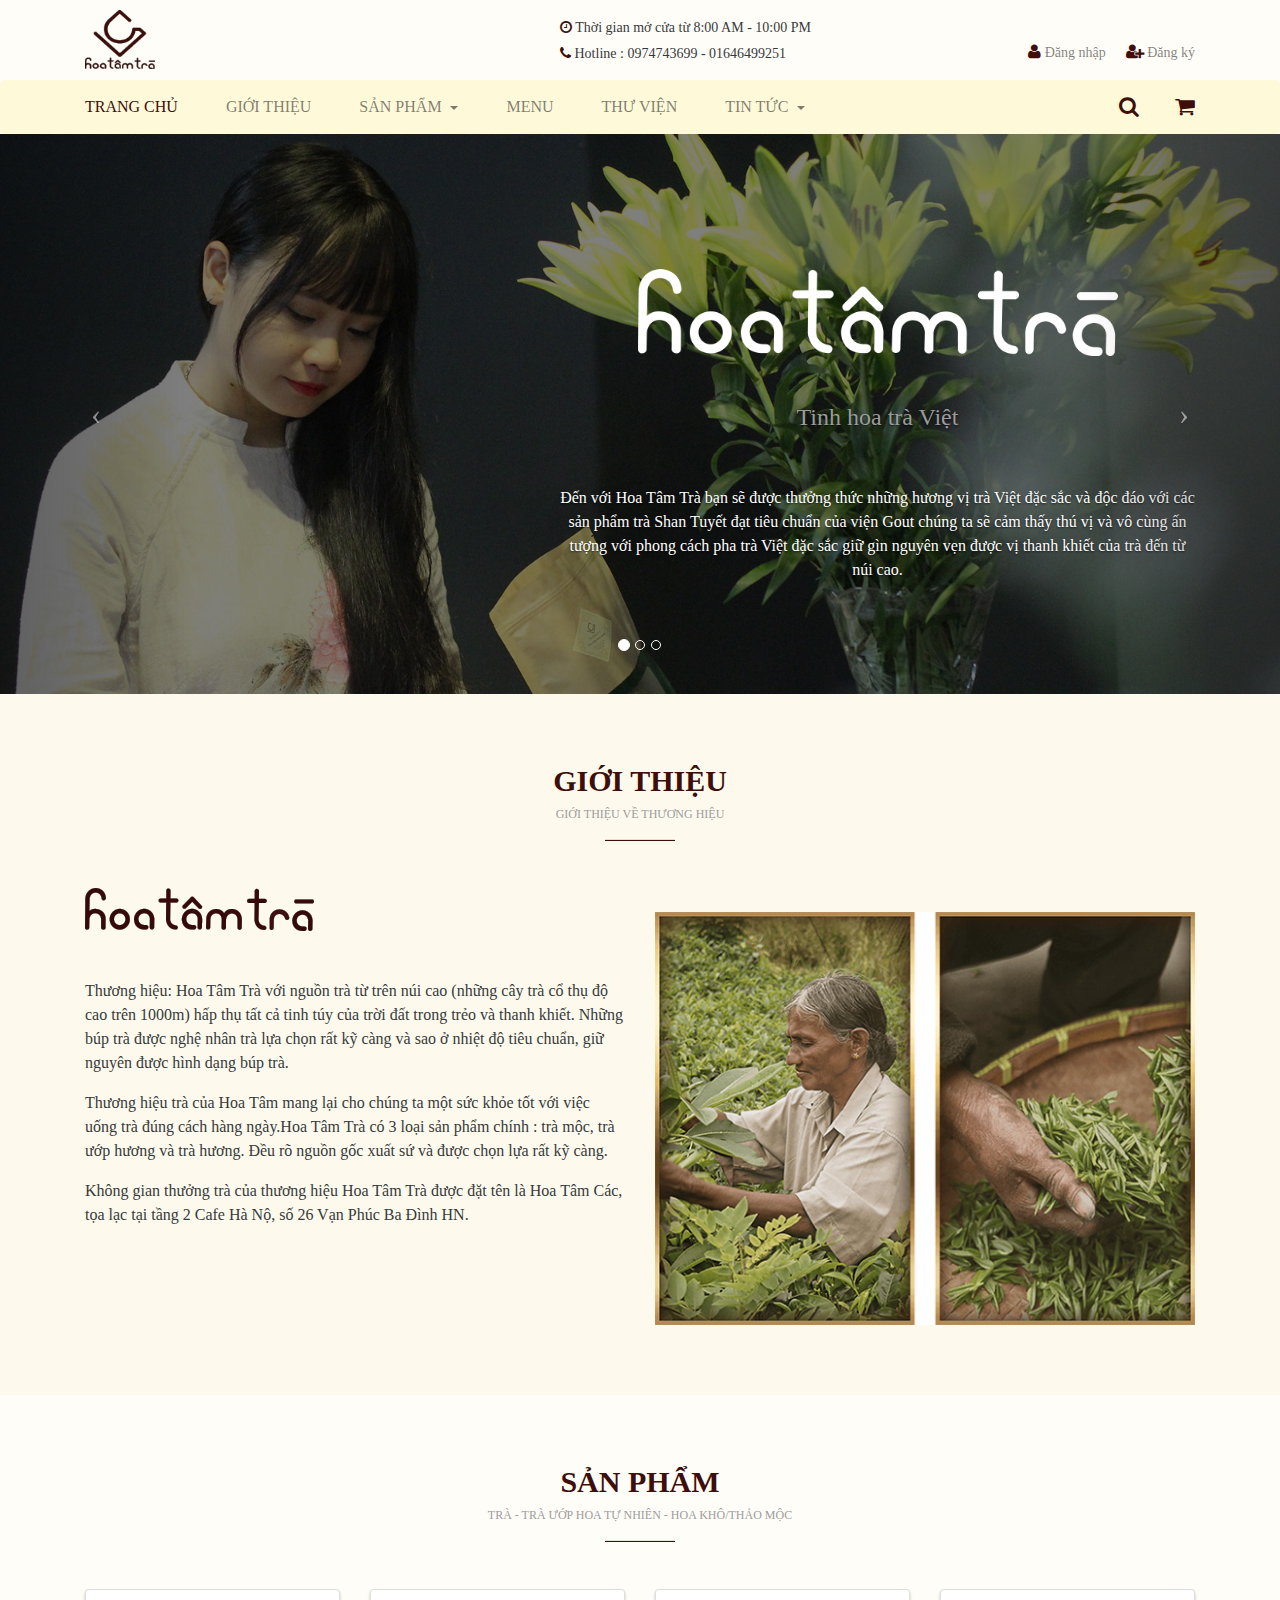
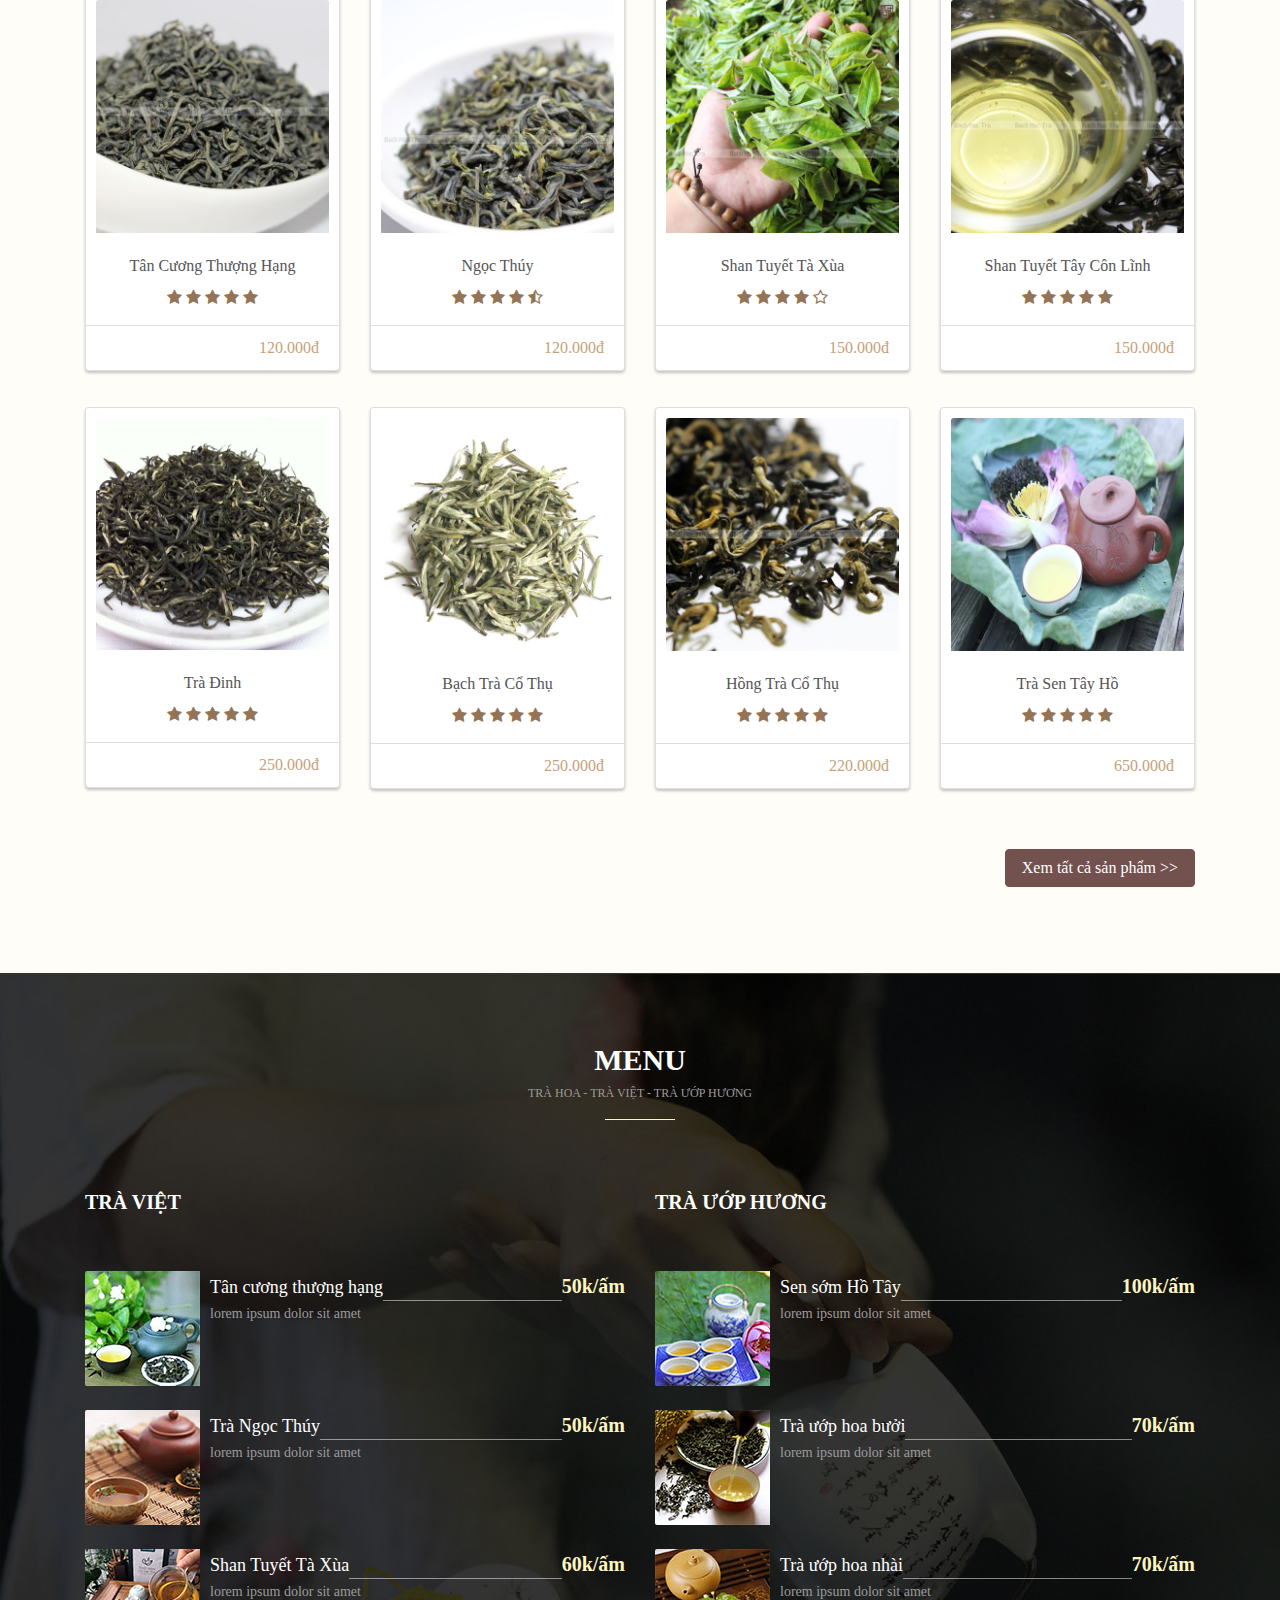
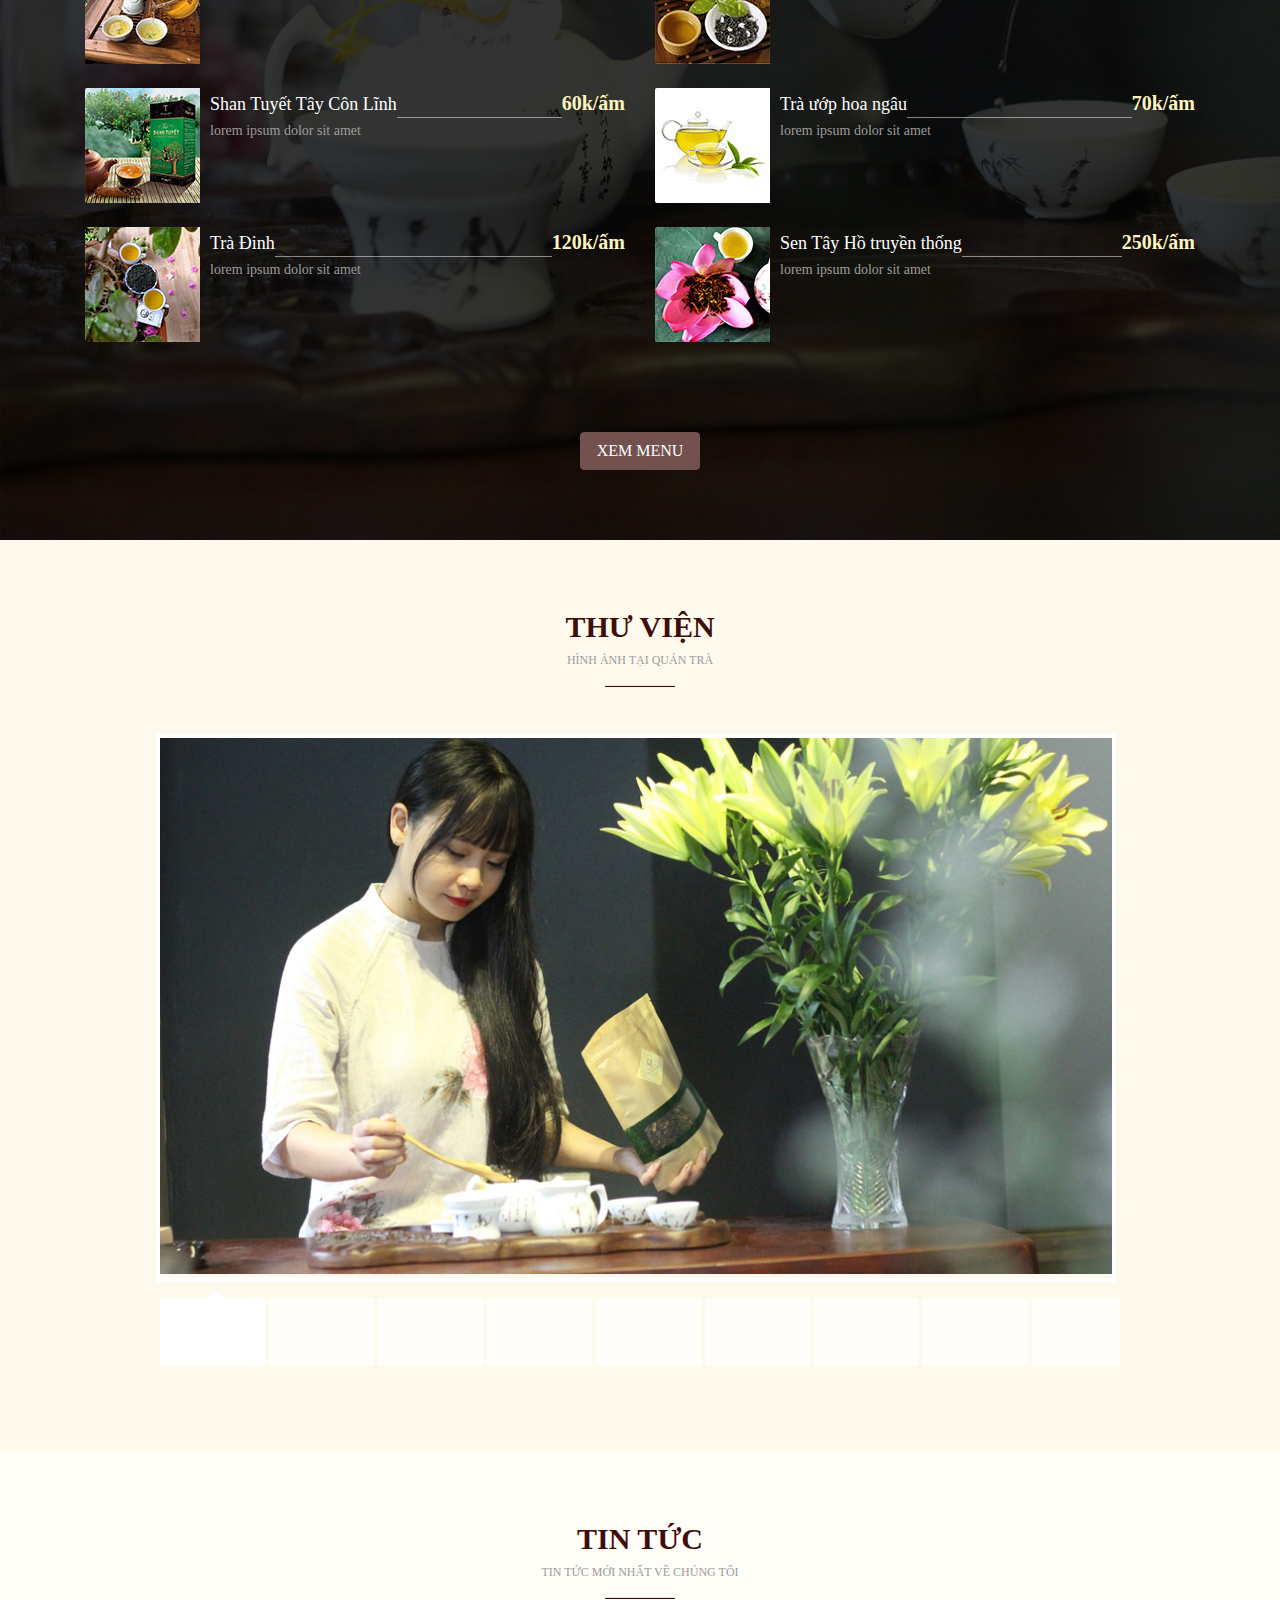
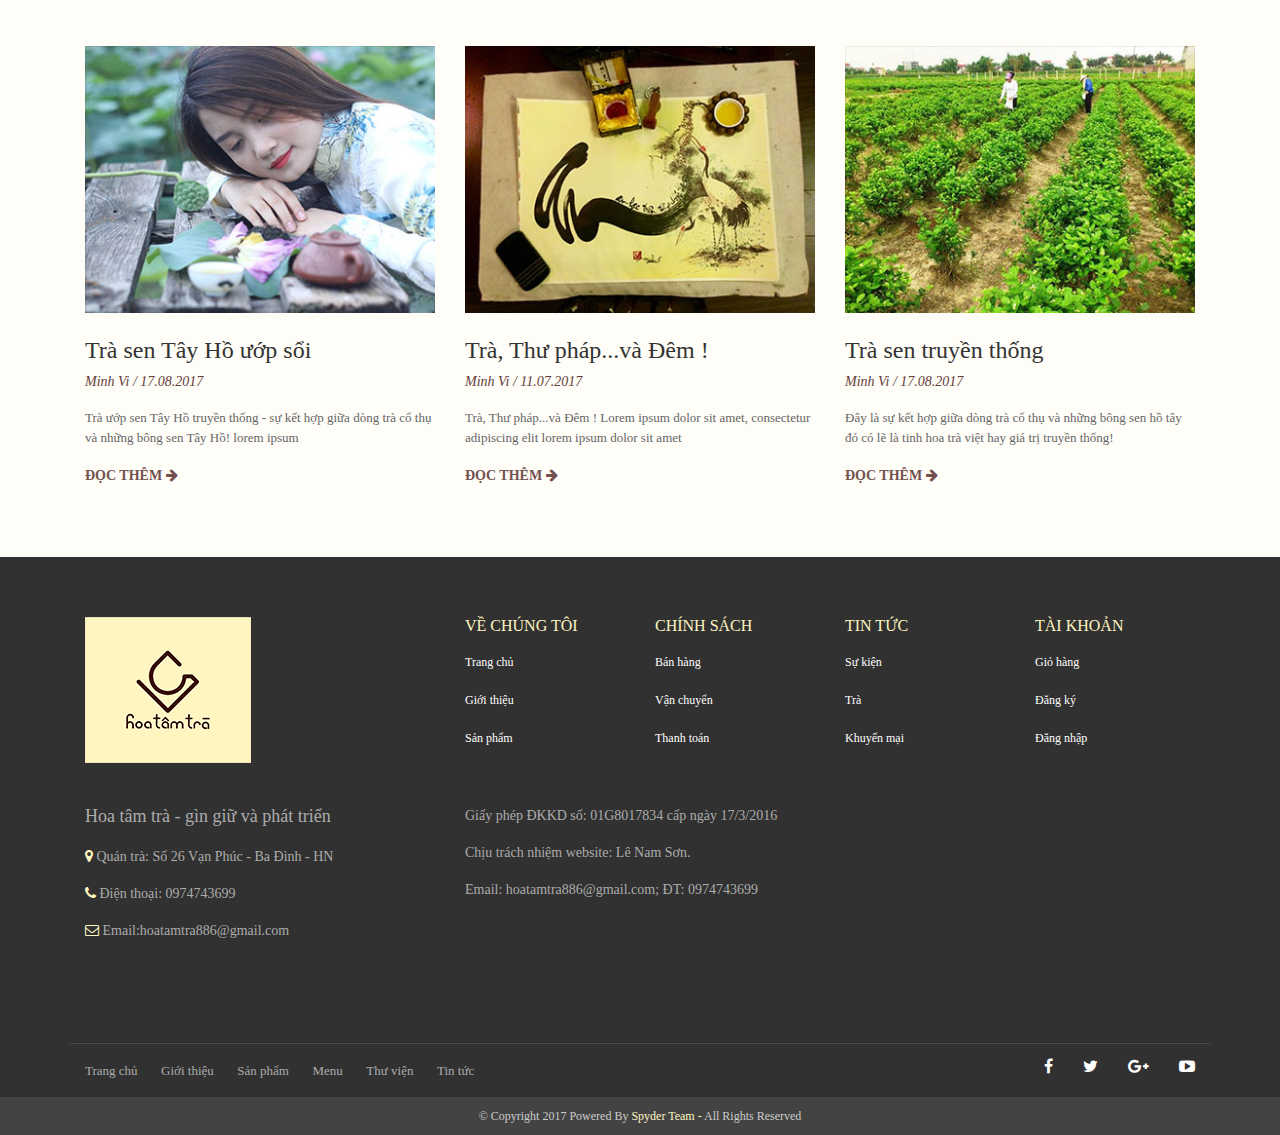
==== index.html @ 13c74caa "new" ====
<!DOCTYPE html>
<html lang="en">

<head>
    <title> Hoa Tâm Trà </title>
    <meta charset="utf-8">
    <meta name="viewport" content="width=device-width, initial-scale=1">
    <script type="text/javascript" src="vendor/bootstrap.js"></script>
    <link rel="stylesheet" href="vendor/bootstrap.css">
    <link rel="stylesheet" href="style.css">
    <link rel="stylesheet" href="vendor/font-awesome.css">
    <link rel="shortcut icon" href="images/logo.png">
    <script src="css-js/index.js"></script>
    <!-- Gallery Homepage -->
    <script src="sliderengine/jquery.js"></script>
    <script src="sliderengine/amazingslider.js"></script>
    <link rel="stylesheet" type="text/css" href="sliderengine/amazingslider-1.css">
    <script src="sliderengine/initslider-1.js"></script>
    <!-- End Gallery Homepage -->
</head>

<body>
    <div class="header">
        <div class="container">
            <div class="row">
                <div class="col-lg-5 col-md-2 col-sm-4 col-xs-12">
                    <img class="logo-header" src="images/logo.png" alt="">
                </div>
                
                <div class="col-lg-4 col-md-6 col-sm-8 hidden-xs-down time-open">
                    <p class="text-icon giampt hidden-md-down1"><i class="fa fa-clock-o nau"> </i> Thời gian mở cửa từ 8:00 AM - 10:00 PM</p>
                    <p class="text-icon hidden-md-down1"><i class="fa fa-phone nau"></i> Hotline : 0974743699 - 01646499251</p>
                </div>
                <div class="col-lg-3 col-md-4 hidden-sm-down hidden-xs-down text-sm-right icon-user ">
                    <i class="fa fa-user nau"></i><span class="textdkdn mr-1"><a href="dangnhap.html"> Đăng nhập</a></span>
                    <i class="fa fa-user-plus nau "></i><span class="textdkdn"><a href="dangky.html"> Đăng ký</a></span>
                </div>
            </div>
        </div>
    </div>
    <!-- end header -->
    
    <div class="khoinavbar">
        <nav class="navbar navbar-light bg-vang">
            <div class="container">
                <div class="row">
                    <div class="col-sm-12">
                    	
                        <button class="navbar-toggler hidden-md-up" type="button" data-toggle="collapse" data-target="#exCollapsingNavbar2">
                        </button>

						<span class="icon-responsive hidden-md-up">
                        <a href="" class="mr-2"><i class="fa fa-search nau"></i></a>
                        <a href="" class="mr-2"><i class="fa fa-shopping-cart nau"></i></a>
                        <a href="dangnhap.html" class="mr-2"><i class="fa fa fa-user nau"></i></a>
                        <a href="dangky.html" class=""><i class="fa fa fa-user-plus nau"></i></a>
                        </span>

                        <div class="collapse navbar-toggleable-sm" id="exCollapsingNavbar2">
                            <ul class="nav navbar-nav">
                                <li class="nav-item active">
                                    <a class="nav-link nau" href="index.html">TRANG CHỦ <span class="sr-only">(current)</span></a>
                                </li>
                                <li class="nav-item ml-3">
                                    <a class="nav-link  " href="gioithieu.html">GIỚI THIỆU</a>
                                </li>

                                <li class="noidunghtt nav-item ml-3 ">
                                    <a class="nav-link dropdown-toggle" data-toggle="dropdown" href="sanpham.html">SẢN PHẨM </a>

                                    <ul class="dropdown-menu hidden-md-up "> <!-- dropdown mobile -->
							          <li><a href="sanpham-tra.html">Trà</a></li>
							          <li><a href="sanpham-quabieu.html">Bộ quà biếu cao cấp</a></li>
							          <li><a href="sanpham-amchen.html">Ấm chén trà</a></li>
							          <li><a href="sanpham-boamchen.html">Bộ ấm chén trà</a></li>
							        </ul>
								

                                    <ul class="dropdown-menu-hoatamtra hidden-sm-down "> <!-- dropdown desktop -->
                                        
                                    <li><a href="sanpham-tra.html">Trà</a></li>
                                    <li><a href="sanpham-quabieu.html">Bộ quà biếu cao cấp</a></li>
                                    <li><a href="sanpham-amchen.html">Ấm chén trà</a></li>
                                    <li><a href="sanpham-boamchen.html">Bộ ấm chén trà</a></li>
                                    
                                </ul>
                                  </li>

                                <li class="nav-item ml-3">
                                    <a class="nav-link" href="menu.html">MENU</a>
                                </li>
                                <li class="nav-item ml-3">
                                    <a class="nav-link" href="thuvien.html">THƯ VIỆN</a>
                                </li>

                                <li class="noidunghtt nav-item ml-3 ">
                                    <a class="nav-link dropdown-toggle" data-toggle="dropdown" href="tintuc.html">TIN TỨC </a>

                                    <ul class="dropdown-menu hidden-md-up "> <!-- dropdown mobile -->
                                      <li><a href="tintuc-tra.html">Trà</a></li>
                                      <li><a href="tintuc-chung.html">Tin tức chung</a></li>
                                      <li><a href="tintuc-km.html">Khuyến mại</a></li>
                                      
                                    </ul>
                                

                                    <ul class="dropdown-menu-hoatamtra hidden-sm-down "> <!-- dropdown desktop -->
                                        
                                    <li><a href="tintuc-tra.html">Trà</a></li>
                                    <li><a href="tintuc-chung.html">Tin tức chung</a></li>
                                    <li><a href="tintuc-km.html">Khuyến mại</a></li>
                                    
                                    
                                </ul>
                                  </li>                               

                                <li class="icon-navbar nav-item float-sm-right hidden-sm-down">
                                    <a class="nav-link nau d-inline-block mr-1" href="#"><i class="fa fa-search fa-lg"></i></a>
                                    <a class="nav-link nau d-inline-block" href="#"><i class="fa fa-shopping-cart fa-lg"></i></a>
                                </li>
                            </ul>
                        </div>
        </nav>
        </div>
        </div>
        </div>
    </div>
    <!-- end khoinavbar -->

    <div class="khoibanner">
        <div id="carousel-example-generic" class="carousel slide" data-ride="carousel">
            <ol class="carousel-indicators">
                <li data-target="#carousel-example-generic" data-slide-to="0" class="active"></li>
                <li data-target="#carousel-example-generic" data-slide-to="1"></li>
                <li data-target="#carousel-example-generic" data-slide-to="2"></li>
            </ol>
            <div class="carousel-inner" role="listbox">
                <div class="carousel-item active">
                    <img class="img-fluid anhbanner" src="images/model-banner1.jpg" alt="First slide">
                    <div class="carousel-caption banner-text">
                        <div class="container">
                            <div class="row">
                                <div class="col-lg-5"></div>
                                <div class="col-lg-7"><img class="htt-text img-fluid" src="images/htt-text.png" alt="">
                                    <h4 class="thtv den9c pt-3 pb-3 ">Tinh hoa trà Việt</h4>
                                    <p class="hidden-xs-down">Đến với Hoa Tâm Trà bạn sẽ được thưởng thức những hương vị trà Việt đặc sắc và độc đáo với các sản phẩm trà Shan Tuyết đạt tiêu chuẩn của viện Gout chúng ta sẽ cảm thấy thú vị và vô cùng ấn tượng với phong cách pha trà Việt đặc sắc giữ gìn nguyên vẹn được vị thanh khiết của trà đến từ núi cao. </p>
                                </div>
                            </div>
                        </div>
                    </div>
                </div>
                <div class="carousel-item">
                    <img class="img-fluid anhbanner" src="images/model-banner2.jpg" alt="Second slide">
                </div>
                <div class="carousel-item">
                    <img class="img-fluid anhbanner" src="images/model-banner3.jpg" alt="Third slide">
                </div>
            </div>
            <a class="left carousel-control" href="#carousel-example-generic" role="button" data-slide="prev">
                    <span class="icon-prev" aria-hidden="true"></span>
                    <span class="sr-only">Previous</span>
                </a>
            <a class="right carousel-control" href="#carousel-example-generic" role="button" data-slide="next">
                    <span class="icon-next" aria-hidden="true"></span>
                    <span class="sr-only">Next</span>
                </a>
        </div>
    </div>
    <!-- end khoibanner -->
    <div class="khoigioithieu ">
        <div class="container">
            <div class="row">
                <div class="col-xs-12 text-xs-center">
                    <div class="textgioithieu">
                        <h3 class="text-intro">GIỚI THIỆU</h3>
                        <p class="text-intro2">GIỚI THIỆU VỀ THƯƠNG HIỆU</p>
                        <hr class="hrnau">
                    </div>
                </div>
                <div class="col-lg-6 pt-2">
                    <img class="img-fluid" src="images/htt-nau.png" alt="">
                    <p class="pt-3">Thương hiệu: Hoa Tâm Trà với nguồn trà từ trên núi cao (những cây trà cổ thụ độ cao trên 1000m) hấp thụ tất cả tinh túy của trời đất trong trẻo và thanh khiết. Những búp trà được nghệ nhân trà lựa chọn rất kỹ càng và sao ở nhiệt độ tiêu chuẩn, giữ nguyên được hình dạng búp trà. </p>
                    <p>Thương hiệu trà của Hoa Tâm mang lại cho chúng ta một sức khỏe tốt với việc uống trà đúng cách hàng ngày.Hoa Tâm Trà có 3 loại sản phẩm chính : trà mộc, trà ướp hương và trà hương. Đều rõ nguồn gốc xuất sứ và được chọn lựa rất kỹ càng.</p>
                    <p> Không gian thưởng trà của thương hiệu Hoa Tâm Trà được đặt tên là Hoa Tâm Các, tọa lạc tại tầng 2 Cafe Hà Nộ, số 26 Vạn Phúc Ba Đình HN.</p>
                </div>
                <div class="col-lg-6 pt-3">
                    <img class="img-fluid" src="images/anhgioithieu.jpg" alt="">
                </div>
            </div>
        </div>
    </div>
    <!-- end khoigioithieu -->
    <div class="khoisanpham ">
        <div class="container">
            <div class="row">
                <div class="col-xs-12 text-xs-center">
                    <h3 class="text-intro">SẢN PHẨM</h3>
                    <p class="text-intro2">TRÀ - TRÀ ƯỚP HOA TỰ NHIÊN - HOA KHÔ/THẢO MỘC</p>
                    <hr class="hrnau">
                </div>
                <div class="col-lg-3 col-sm-6 text-xs-center pt-2">
                    <div class="card">
                        <div class="boanhsp">
                            <img class="card-img-top img-fluid anhsanpham" src="images/sanpham/tra-tan-cuong.jpg" alt="Card image cap">
                            <div class="nenden"></div>
                            <a class="linkicon" href=""><i class="fa fa-search fa-lg iconmua1"></i></a>
                            <a class="linkicon" href=""><i class="fa fa-shopping-cart fa-lg iconmua2"></i></a>
                        </div>
                        <div class="card-block ">
                            <a class="link-card" href=""><h4 class="card-title den555">Tân Cương Thượng Hạng</h4></a>

                            <div class="sao">
                            <i class="fa fa-star"></i>
                            <i class="fa fa-star"></i>
                            <i class="fa fa-star"></i>
                            <i class="fa fa-star"></i>
                            <i class="fa fa-star"></i>
                            </div>
                            
                        </div>
                        <div class="view-price">
                            <p class="card-text vangnau">120.000đ</p>
                        </div>
                    </div>
                </div>
                <div class="col-lg-3 col-sm-6 text-xs-center pt-2">
                    <div class="card">
                        <div class="boanhsp">
                            <img class="card-img-top img-fluid anhsanpham" src="images/sanpham/tra-ngoc-thuy.jpg" alt="Card image cap">
                            <div class="nenden"></div>
                            <a class="linkicon" href=""><i class="fa fa-search fa-lg iconmua1"></i></a>
                            <a class="linkicon" href=""><i class="fa fa-shopping-cart fa-lg iconmua2"></i></a>
                        </div>
                        <div class="card-block">
                            <a href="" class="link-card"><h4 class="card-title den555">Ngọc Thúy</h4></a>
                            <div class="sao">
                            <i class="fa fa-star"></i>
                            <i class="fa fa-star"></i>
                            <i class="fa fa-star"></i>
                            <i class="fa fa-star"></i>
                            <i class="fa fa-star-half-full"></i>
                            </div>
                        </div>
                        <div class="view-price">
                            <p class="card-text vangnau">120.000đ</p>
                        </div>
                    </div>
                </div>
                <div class="col-lg-3 col-sm-6 text-xs-center pt-2">
                    <div class="card">
                        <div class="boanhsp">
                            <img class="card-img-top img-fluid anhsanpham" src="images/sanpham/ta-xua.jpg" alt="Card image cap">
                            <div class="nenden"></div>
                            <a class="linkicon" href=""><i class="fa fa-search fa-lg iconmua1"></i></a>
                            <a class="linkicon" href=""><i class="fa fa-shopping-cart fa-lg iconmua2"></i></a>
                        </div>
                        <div class="card-block">
                            <a href="" class="link-card"><h4 class="card-title den555">Shan Tuyết Tà Xùa</h4></a>
                            <div class="sao">
                            <i class="fa fa-star"></i>
                            <i class="fa fa-star"></i>
                            <i class="fa fa-star"></i>
                            <i class="fa fa-star"></i>
                            <i class="fa fa-star-o"></i>
                            </div>
                        </div>
                        <div class="view-price">
                            <p class="card-text vangnau">150.000đ</p>
                        </div>
                    </div>
                </div>
                <div class="col-lg-3 col-sm-6 text-xs-center pt-2">
                    <div class="card">
                        <div class="boanhsp">
                            <img class="card-img-top img-fluid anhsanpham" src="images/sanpham/tay-con-linh.jpg" alt="Card image cap">
                            <div class="nenden"></div>
                            <a class="linkicon" href=""><i class="fa fa-search fa-lg iconmua1"></i></a>
                            <a class="linkicon" href=""><i class="fa fa-shopping-cart fa-lg iconmua2"></i></a>
                        </div>
                        <div class="card-block">
                            <a href="" class="link-card"><h4 class="card-title den555">Shan Tuyết Tây Côn Lĩnh</h4></a>
                            <div class="sao">
                            <i class="fa fa-star"></i>
                            <i class="fa fa-star"></i>
                            <i class="fa fa-star"></i>
                            <i class="fa fa-star"></i>
                            <i class="fa fa-star"></i>
                            </div>
                        </div>
                        <div class="view-price">
                            <p class="card-text vangnau">150.000đ</p>
                        </div>
                    </div>
                </div>
                <div class="col-lg-3 col-sm-6 text-xs-center pt-2">
                    <div class="card">
                        <div class="boanhsp">
                            <img class="card-img-top img-fluid anhsanpham" src="images/sanpham/tra-dinh.jpg" alt="Card image cap">
                            <div class="nenden"></div>
                            <a class="linkicon" href=""><i class="fa fa-search fa-lg iconmua1"></i></a>
                            <a class="linkicon" href=""><i class="fa fa-shopping-cart fa-lg iconmua2"></i></a>
                        </div>
                        <div class="card-block">
                            <a href="" class="link-card"><h4 class="card-title den555">Trà Đinh</h4></a>
                            <div class="sao">
                            <i class="fa fa-star"></i>
                            <i class="fa fa-star"></i>
                            <i class="fa fa-star"></i>
                            <i class="fa fa-star"></i>
                            <i class="fa fa-star"></i>
                            </div>
                        </div>
                        <div class="view-price">
                            <p class="card-text vangnau">250.000đ</p>
                        </div>
                    </div>
                </div>
                <div class="col-lg-3 col-sm-6 text-xs-center pt-2">
                    <div class="card">
                        <div class="boanhsp">
                            <img class="card-img-top img-fluid anhsanpham" src="images/sanpham/bach-tra.jpg" alt="Card image cap">
                            <div class="nenden"></div>
                            <a class="linkicon" href=""><i class="fa fa-search fa-lg iconmua1"></i></a>
                            <a class="linkicon" href=""><i class="fa fa-shopping-cart fa-lg iconmua2"></i></a>
                        </div>
                        <div class="card-block">
                            <a href="" class="link-card"><h4 class="card-title den555">Bạch Trà Cổ Thụ</h4></a>

                            <div class="sao">
                            <i class="fa fa-star"></i>
                            <i class="fa fa-star"></i>
                            <i class="fa fa-star"></i>
                            <i class="fa fa-star"></i>
                            <i class="fa fa-star"></i>
                            </div>

                        </div>
                        <div class="view-price">
                            <p class="card-text vangnau">250.000đ</p>
                        </div>
                    </div>
                </div>
                <div class="col-lg-3 col-sm-6 text-xs-center pt-2">
                    <div class="card">
                        <div class="boanhsp">
                            <img class="card-img-top img-fluid anhsanpham" src="images/sanpham/hong-tra.jpg" alt="Card image cap">
                            <div class="nenden"></div>
                            <a class="linkicon" href=""><i class="fa fa-search fa-lg iconmua1"></i></a>
                            <a class="linkicon" href=""><i class="fa fa-shopping-cart fa-lg iconmua2"></i></a>
                        </div>
                        <div class="card-block">
                            <a href="" class="link-card"><h4 class="card-title den555">Hồng Trà Cổ Thụ</h4></a>
                            <div class="sao">
                            <i class="fa fa-star"></i>
                            <i class="fa fa-star"></i>
                            <i class="fa fa-star"></i>
                            <i class="fa fa-star"></i>
                            <i class="fa fa-star"></i>
                            </div>
                        </div>
                        <div class="view-price">
                            <p class="card-text vangnau">220.000đ</p>
                        </div>
                    </div>
                </div>
                <div class="col-lg-3 col-sm-6 text-xs-center pt-2">
                    <div class="card">
                        <div class="boanhsp">
                            <img class="card-img-top img-fluid anhsanpham" src="images/sanpham/tra-uop-hoa-sen.jpg" alt="Card image cap">
                            <div class="nenden"></div>
                            <a class="linkicon" href=""><i class="fa fa-search fa-lg iconmua1"></i></a>
                            <a class="linkicon" href=""><i class="fa fa-shopping-cart fa-lg iconmua2"></i></a>
                        </div>
                        <div class="card-block">
                            <a href="" class="link-card"><h4 class="card-title den555">Trà Sen Tây Hồ</h4></a>
                            <div class="sao">
                            <i class="fa fa-star"></i>
                            <i class="fa fa-star"></i>
                            <i class="fa fa-star"></i>
                            <i class="fa fa-star"></i>
                            <i class="fa fa-star"></i>
                            </div>
                        </div>
                        <div class="view-price">
                            <p class="card-text vangnau">650.000đ</p>
                        </div>
                    </div>
                </div>
                <div class="col-xs-12 text-xs-right pt-3 pb-1">
                    <div class="btn btn-primary nutnau">Xem tất cả sản phẩm >></div>
                </div>
            </div>
            <!-- end row -->
        </div>
    </div>
    <!-- end khoisanpham -->
    <div class="khoimenu">
        <div class="container">
            <div class="row">

                <div class="col-xs-12 text-xs-center">
                    <h3 class="text-intro-trang">MENU</h3>
                    <p class="text-intro2">TRÀ HOA - TRÀ VIỆT - TRÀ ƯỚP HƯƠNG</p>
                    <hr class="hrvang">
                </div>

                <div class="col-lg-6 pt-3">
                    <h5 class="pb-50"><b>TRÀ VIỆT</b></h5>
                    <div class="row ">
                        <div class="col-xs-12">
                            <div class="motkhoitraviet">
                                <img class="anhtraviet" src="images/menu/tan-cuong.jpg" alt="">
                                <div class="menutitle">Tân cương thượng hạng</div>
                                <div class="hrxam hidden-sm-down"></div>
                                <div class="menuprice ">50k/ấm</div>
                                <p class="menusub ">lorem ipsum dolor sit amet</p>
                            </div>
                        </div>
                    </div>
                    <div class="row pt-2">
                        <div class="col-xs-12">
                            <div class="motkhoitraviet">
                                <img class="anhtraviet" src="images/menu/ngoc-thuy.jpg" alt="">
                                <div class="menutitle">Trà Ngọc Thúy</div>
                                <div class="hrxam hidden-sm-down"></div>
                                <div class="menuprice">50k/ấm</div>
                                <p class="menusub ">lorem ipsum dolor sit amet</p>
                            </div>
                        </div>
                    </div>
                    <div class="row pt-2">
                        <div class="col-xs-12">
                            <div class="motkhoitraviet">
                                <img class="anhtraviet" src="images/menu/ta-xua.jpg" alt="">
                                <div class="menutitle">Shan Tuyết Tà Xùa </div>
                                <div class="hrxam hidden-sm-down"></div>
                                <div class="menuprice">60k/ấm</div>
                                <p class="menusub ">lorem ipsum dolor sit amet</p>
                            </div>
                        </div>
                    </div>
                    <div class="row pt-2">
                        <div class="col-xs-12">
                            <div class="motkhoitraviet">
                                <img class="anhtraviet" src="images/menu/tay-con-linh.jpg" alt="">
                                <div class="menutitle">Shan Tuyết Tây Côn Lĩnh</div>
                                <div class="hrxam hidden-sm-down"></div>
                                <div class="menuprice">60k/ấm</div>
                                <p class="menusub ">lorem ipsum dolor sit amet</p>
                            </div>
                        </div>
                    </div>
                    <div class="row pt-2">
                        <div class="col-xs-12">
                            <div class="motkhoitraviet">
                                <img class="anhtraviet" src="images/menu/tra-dinh.jpg" alt="">
                                <div class="menutitle">Trà Đinh</div>
                                <div class="hrxam hidden-sm-down"></div>
                                <div class="menuprice">120k/ấm</div>
                                <p class="menusub ">lorem ipsum dolor sit amet</p>
                            </div>
                        </div>
                    </div>
                </div>
                <!-- end khối Trà Việt -->
                <div class="col-lg-6 pt-3">
                    <h5 class="pb-50"><b>TRÀ ƯỚP HƯƠNG</b></h5>
                    <div class="row">
                        <div class="col-xs-12">
                            <div class="motkhoitrauophuong">
                                <img class="anhtraviet" src="images/menu/sen-som-ho-tay.jpg" alt="">
                                <div class="menutitle">Sen sớm Hồ Tây</div>
                                <div class="hrxam hidden-sm-down"></div>
                                <div class="menuprice">100k/ấm</div>
                                <p class="menusub ">lorem ipsum dolor sit amet</p>
                            </div>
                        </div>
                        <div class="col-xs-12 pt-2">
                            <div class="motkhoitrauophuong">
                                <img class="anhtraviet" src="images/menu/uop-hoa-buoi.jpg" alt="">
                                <div class="menutitle">Trà ướp hoa bưởi</div>
                                <div class="hrxam hidden-sm-down"></div>
                                <div class="menuprice">70k/ấm</div>
                                <p class="menusub ">lorem ipsum dolor sit amet</p>
                            </div>
                        </div>
                        <div class="col-xs-12 pt-2">
                            <div class="motkhoitrauophuong">
                                <img class="anhtraviet" src="images/menu/uop-hoa-nhai.jpg" alt="">
                                <div class="menutitle">Trà ướp hoa nhài</div>
                                <div class="hrxam hidden-sm-down"></div>
                                <div class="menuprice">70k/ấm</div>
                                <p class="menusub ">lorem ipsum dolor sit amet</p>
                            </div>
                        </div>
                        <div class="col-xs-12 pt-2">
                            <div class="motkhoitrauophuong">
                                <img class="anhtraviet" src="images/menu/uop-hoa-ngau.jpg" alt="">
                                <div class="menutitle">Trà ướp hoa ngâu</div>
                                <div class="hrxam hidden-sm-down"></div>
                                <div class="menuprice">70k/ấm</div>
                                <p class="menusub ">lorem ipsum dolor sit amet</p>
                            </div>
                        </div>
                        <div class="col-xs-12 pt-2">
                            <div class="motkhoitrauophuong">
                                <img class="anhtraviet" src="images/menu/sen-tay-ho-truyen-thong.jpg" alt="">
                                <div class="menutitle">Sen Tây Hồ truyền thống</div>
                                <div class="hrxam hidden-sm-down"></div>
                                <div class="menuprice">250k/ấm</div>
                                <p class="menusub ">lorem ipsum dolor sit amet</p>
                            </div>
                        </div>
                    </div>
                </div>
                <!-- end khối trà ướp hương -->
                <div class="col-sm-12 text-xs-center pt-xemmenu">
                    <a href="menu.html"><div class="btn nutnau ">XEM MENU</div></a>
                </div>
            </div>
        </div>
    </div>
    <!-- end khoimenu -->
    <div class="khoithuvien">
        <div class="container">
            <div class="row">
                <div class="col-xs-12 text-xs-center pb-2">
                    <h3 class="text-intro">THƯ VIỆN</h3>
                    <p class="text-intro2">HÌNH ẢNH TẠI QUÁN TRÀ</p>
                    <hr class="hrnau">
                </div>
                <div class="col-xs-12 "> <!-- no-pad -->
                    
                    
                    <!-- Insert to your webpage where you want to display the slider -->
                    <div id="amazingslider-wrapper-1" style="display:block;position:relative;max-width:960px; margin:0px auto 108px;">
                        <div id="amazingslider-1" style="display:block;position:relative;margin:0 auto;">
                            <ul class="amazingslider-slides" style="display:none;">
                                <li><img src="gallery-homepage/full1.jpg" />
                                </li>
                                <li><img src="gallery-homepage/full2.jpg" />
                                </li>
                                <li><img src="gallery-homepage/full3.jpg" />
                                </li>
                                <li><img src="gallery-homepage/full4.jpg" />
                                </li>
                                <li><img src="gallery-homepage/full5.jpg" />
                                </li>
                                <li><img src="gallery-homepage/full6.jpg" />
                                </li>
                                <li><img src="gallery-homepage/full7.jpg" />
                                </li>
                                <li><img src="gallery-homepage/full8.jpg" />
                                </li>
                                <li><img src="gallery-homepage/full9.jpg" />
                                </li>
                            </ul>
                            <ul class="amazingslider-thumbnails" style="display:none;">
                                <li><img src="gallery-homepage/full1-tn.JPG" /></li>
                                <li><img src="gallery-homepage/full2-tn.JPG" /></li>
                                <li><img src="gallery-homepage/full3-tn.JPG" /></li>
                                <li><img src="gallery-homepage/full4-tn.JPG" /></li>
                                <li><img src="gallery-homepage/full5-tn.JPG" /></li>
                                <li><img src="gallery-homepage/full6-tn.JPG" /></li>
                                <li><img src="gallery-homepage/full7-tn.JPG" /></li>
                                <li><img src="gallery-homepage/full8-tn.JPG" /></li>
                                <li><img src="gallery-homepage/full9-tn.JPG" /></li>
                            </ul>
                        </div>
                    </div>
                    <!-- End of body section HTML codes -->
                </div>
                <!-- end col-sm-12 -->
            </div>
            <!-- end row -->
        </div>
        <!-- end container -->
    </div>
    <!-- end khoithuvien -->

    <div class="khoitintuc">
        <div class="container">
            <div class="row">
                <div class="col-xs-12 text-xs-center pb-2">
                    <h3 class="text-intro">TIN TỨC</h3>
                    <p class="text-intro2">TIN TỨC MỚI NHẤT VỀ CHÚNG TÔI</p>
                    <hr class="hrnau">
                </div>
                <div class="col-md-4">
                	<div class="mottin">
                    <img class="motanh img-fluid" src="images/news/tin1.jpg" alt="">
                    <a class="tieudetin" href=""><h4 class="pt-2">Trà sen Tây Hồ ướp sổi</h4></a>
                    <p class="tacgia">Minh Vi / 17.08.2017</p>
                    <p class="noidung">Trà ướp sen Tây Hồ truyền thống - sự kết hợp giữa dòng trà cổ thụ và những bông sen Tây Hồ! lorem ipsum</p>
                    <a href="#" class="docthem">ĐỌC THÊM <i class="fa fa-arrow-right"></i></a>
                    </div>
                </div>
                <div class="col-md-4">
                	<div class="mottin">
                    <img class="motanh img-fluid" src="images/news/tin2.jpg" alt="">
                    <a class="tieudetin" href=""><h4 class="pt-2">Trà, Thư pháp...và Đêm !</h4></a>
                    <p class="tacgia">Minh Vi / 11.07.2017</p>
                    <p class="noidung">Trà, Thư pháp...và Đêm ! Lorem ipsum dolor sit amet, consectetur adipiscing elit lorem ipsum dolor sit amet</p>
                    <a href="#" class="docthem">ĐỌC THÊM <i class="fa fa-arrow-right"></i></a>
                </div>
                </div>
                <div class="col-md-4">
                	<div class="mottin">
                    <img class="motanh img-fluid" src="images/news/tin3.jpg" alt="">
                    <a class="tieudetin" href=""><h4 class="pt-2">Trà sen truyền thống</h4></a>
                    <p class="tacgia">Minh Vi / 17.08.2017</p>
                    <p class="noidung">Đây là sự kết hợp giữa dòng trà cổ thụ và những bông sen hồ tây đó có lẽ là tinh hoa trà việt hay giá trị truyền thống! </p>
                    <a href="#" class="docthem">ĐỌC THÊM <i class="fa fa-arrow-right"></i></a>
                </div>
                </div>
            </div>
        </div>
    </div>
    <!-- end khoitintuc -->
    <div class="khoifooter">
        <div class="footer-tren">
            <div class="container">
                <div class="row">
                    <div class="col-lg-4">
                        <img src="images/logo-vang.png" alt="">
                        <p class="slogan">Hoa tâm trà - gìn giữ và phát triển</p>
                        <p><i class="fa fa-map-marker vang"> </i> Quán trà: Số 26 Vạn Phúc - Ba Đình - HN</p>
                        <p><i class="fa fa-phone vang"></i> Điện thoại: 0974743699</p>
                        <p><i class="fa fa-envelope-o vang"></i> Email:hoatamtra886@gmail.com</p>
                    </div> <!-- end col-4 -->

                    <div class="col-lg-8">
                        <div class="row">

                    <div class="col-lg-3 col-md-3 tieudevang">
                        
                                <h6 class="vang">VỀ CHÚNG TÔI</h6>
                                <a class="d-block" href="index.html">Trang chủ</a>
                                <a class="d-block" href="gioithieu.html">Giới thiệu</a>
                                <a class="d-block" href="sanpham.html">Sản phẩm</a>
                            </div>
                            <div class="col-lg-3 col-md-3 tieudevang ">
                                <h6 class="vang">CHÍNH SÁCH </h6>
                                <a class="d-block" href="">Bán hàng</a>
                                <a class="d-block" href="">Vận chuyển</a>
                                <a class="d-block" href="">Thanh toán</a>
                            </div>

                            <div class="col-lg-3 col-md-3 tieudevang">
                        
                                <h6 class="vang">TIN TỨC</h6>
                                <a class="d-block" href="tintuc-chung.html">Sự kiện</a>
                                <a class="d-block" href="tintuc-tra.html">Trà</a>
                                <a class="d-block" href="tintuc-km.html">Khuyến mại</a>
                            </div>

                            <div class="col-lg-3 col-md-3 tieudevang">
                                <h6 class="vang">TÀI KHOẢN</h6>
                                <a class="d-block" href="">Giỏ hàng</a>
                                <a class="d-block" href="dangky.html">Đăng ký</a>
                                <a class="d-block" href="dangnhap.html">Đăng nhập</a>
                            </div>

                            <div class="col-lg-6 col-md-6 pt-3 ">
                                <p>Giấy phép ĐKKD số: 01G8017834 cấp ngày 17/3/2016 </p>
                                <p>Chịu trách nhiệm website: Lê Nam Sơn.</p>
                                <p>Email: hoatamtra886@gmail.com; ĐT: 0974743699</p>
                            </div>

                            <div class="col-lg-1 col-md-1"></div>
                            <div class="col-lg-5 col-md-5 pt-3 pb-1 ">
                                <iframe src="https://www.facebook.com/plugins/page.php?href=https%3A%2F%2Fwww.facebook.com%2Fhoatamtra&tabs=timeline&width=300&height=220&small_header=false&adapt_container_width=true&hide_cover=false&show_facepile=true&appId" width="300" height="215" style="border:none;overflow:hidden" scrolling="no" frameborder="0" allowTransparency="true"></iframe>
                            </div>
                            
                        </div>
                    </div> <!-- end col-8 -->
                                         
                           
                    <div class="col-lg-12">
                        <div class="row">
                            <hr class="hrtrang">
                        </div>
                    </div>
                    <div class="khoiduoi col-lg-12">
                        <div class="row">
                            <div class="col-lg-7 col-md-8">
                                <ul>
                                    <li>
                                        <a href="index.html">Trang chủ</a>
                                        <a href="gioithieu.html">Giới thiệu</a>
                                        <a href="sanpham.html">Sản phẩm</a>
                                        <a href="menu.html">Menu</a>
                                        <a href="thuvien.html">Thư viện</a>
                                        <a href="tintuc.html">Tin tức</a>
                                    </li>
                                </ul>
                            </div>
                            <div class="col-lg-5 col-md-4 pb-1 ">
                                <a href=""><i class="fa fa-youtube-play fa-lg "></i></a>
                                <a href=""><i class="fa fa-google-plus fa-lg"></i></a>
                                <a href=""><i class="fa fa-twitter fa-lg"></i></a>
                                <a href="https://www.facebook.com/hoatamtra/"><i class="fa fa-facebook fa-lg"></i></a>
                            </div>
                        </div>
                    </div>
                </div>
            </div>
            <!-- end container -->
        </div>
        <!-- end footer-tren -->
        <div class="footer-duoi text-xs-center">
            <div class="container">
                <div class="row">
                    <div class="col-lg-12">
                        <div class="banquyen">© Copyright 2017 Powered By <span style="color: #fef5c0;">Spyder Team -</span> All Rights Reserved </div>
                    </div>
                </div>
            </div>
        </div> <!-- end footer-duoi -->
    </div> <!-- end khoifooter -->
</body>

</html>
---- style.css ----
*{
	margin: 0; padding: 0;
	box-sizing: border-box;
} 

body{
	width:100% ;
	height:100% ;
	font-family: tahoma;
}

html{
	width: 100%;
	height: 100%;
}


/*---màu sắc chủ đạo---*/
.nau{
	color: #3d0e0a !important;
}

.naunhat{
	color: #643e3b !important;
}

.vangnau{
	color: #c7a17a !important;
}

.den333{
	color: #333333 !important;
}
.den9c{
	color: #9c9c9c !important;
}

.den555{
	color: #555555 !important;
}

.vang{
	color: #fef5c0;
}
.vangnhat{
	color: #fcf8e6;
}

.trangdf8{
	color: #fffdf8;
}

.trangfc{
	color: #fbfcfc;
}

.xamf3{
	color: #f3f2ed;
}

/*------------------------*/

/*css cho navbar*/
.bg-vang{
	background-color: rgba(254, 245, 192, 0.6);
}

.navbar{
	padding: 0;
}


.nav-link:hover{
	color: #3d0e0a !important;
}

.nav-item{
	
	padding-top: 0.5rem;
	padding-bottom: 0.5rem;
}

.dropdown-menu-hoatamtra{
	padding-left: 10px;
	padding-right: 10px;
	padding-top: 10px;
	left: -10px;
	margin-top: 7px;
	position: absolute;
	float: left;
	min-width: 10rem;
	list-style-type: none;
	background: white;
	z-index: 1000;
	visibility: hidden;
	border-radius: 0.25rem;
	background-clip: padding-box;
    border: 1px solid rgba(0, 0, 0, .15);
    
}

.dropdown-menu{
	padding: 0;

}



.dropdown-menu a{
	
	color: #c7a17a;
	padding-left: 20px;
	padding-bottom: 10px;
	padding-top: 10px;
	border-bottom: 1px solid #e5e5e5;
	display: block;
	font-size: 14px;

}

.dropdown-menu-hoatamtra a{
	text-decoration: none;
	color: #c7a17a;
	padding-bottom: 15px;
	display: block;
	font-size: 14px;
	
}


.dropdown-menu-hoatamtra a:hover{
	color: #3d0e0a;
	
}

.dropdown{
	position: absolute;
	top: 0;
	left: 0;
}

.noidunghtt{
	position: relative;
	
}

.noidunghtt:hover .dropdown-menu-hoatamtra{
	visibility: visible;
}

.icon-responsive{
	
	float: right;
}

.icon-responsive a{
	display: inline-block;
	padding-top: 8px;
}



/*css cho header*/
.header{
	height: 80px;
	background-color: #fffdf8;
}


.logo-header{
	padding-top: 10px;
	max-width: 70px;
	height: auto;
}

.time-open{
	padding-top: 17px;
}

.thempt{
	padding-top: 10px;
}


.giampt{
	padding-bottom: 5px;
}

.icon-user{
	padding-top: 40px;
}
.text-icon{
	font-family: tahoma;
	margin: 0;
	font-size: 14px;
}

.textdkdn{
	font-size: 14px;
	color: rgba(0, 0, 0, .5);
}


.textdkdn a{
	color: rgba(0, 0, 0, .5);
}

.textdkdn a:hover{
	color: #3d0e0a;
	text-decoration: none;
}

/*css cho khoibanner*/
.khoibanner{
	width: 100%;
	
}

.anhbanner{
	width: 100%;
	height: 100%;
}

.banner-text{
	bottom: 17%;
	width: 100%;
	right: 0;
	left: 0;
	padding-bottom: 0;
}

.htt-text{
	width: 480px;
	height: auto;
}

/*css cho khoigioithieu*/
.khoigioithieu{
	width: 100%;
	height: auto;
	background-color: #fdfaed;
	padding-top: 70px;
	padding-bottom: 70px;

}

.text-intro{
	font-weight: bold;
	font-size: 30px;
	color: #3d0e0a;
}

.text-intro2{
	font-size: 12px;
	color: #9c9c9c;
}

.hrnau{
	border-bottom: 1px solid #3d0e0a;
	width: 70px;
	text-align: center;
	display: inline-block;
	margin-top: 0;
}



/*css cho khoisanpham*/

.khoisanpham{
	padding-top: 70px;
	padding-bottom: 70px;
	background-color: #fffdf8;
}

.anhsanpham{
	transition: 0.4s;
}

.boanhsp{
	max-width: 100%;
	height: auto;
	position: relative;	
	overflow: hidden;
	margin: 10px;
	
}

.nenden{
	background: rgba(0,0,0,0.2);
	padding: 10px;
	position: absolute;
	width: 100%;
	height: 100%;
	top: 0;
	left: 0;
	z-index: 1;
	opacity: 0;
	transition: 0.4s;
}


.iconmua1{
	
	position: absolute;
	top: 50%;
	left: 20%;
	color: white;
	transform: translateX(-50%);
	z-index: 2;
	opacity: 0;
	transition: 0.4s;

}

.iconmua2{
	
	position: absolute;
	top: 50%;
	left: 80%;
	color: white;
	transform: translateX(-50%);
	z-index: 2;
	opacity: 0;
	transition: 0.4s;
}

.boanhsp:hover .anhsanpham{
	transform: scale(1.2);
}

.boanhsp:hover .nenden{
	opacity: 1;
}

.boanhsp:hover .iconmua1{
	opacity: 1;
	left: 40%;
	
}

.linkicon:hover .iconmua1{
	color: #c7a17a;
}

.linkicon:hover .iconmua2{
	color: #c7a17a;
}


.boanhsp:hover .iconmua2{
	opacity: 1;
	left: 60%;
}


.card-title{
	font-size: 16px;
	line-height: 25px;
	margin-bottom: 0.5rem;

}

.sao{
	color: #947456;
}

.link-card:hover{
	text-decoration: none;
}

.view-price{
	padding-right: 1.25rem;
	border-top: 1px solid #ddd;
	padding-top: 10px;
	padding-bottom: 10px;
}

.card-text{
	text-align: right;
}

.card-block{
	height: 82px;
	padding: 10px;
}

.card{
	box-shadow: 0px 2px 3px rgba(0,0,0,0.12), 0px 2px 3px rgba(0,0,0,0.12);
	position: relative;
}


.nutnau {
    color: #fff;
    background-color: #73514e;
    border-color: #73514e;
    
}

.nutnau:hover {
    color: #fff;
    background-color: #643e3b;
    border-color: #643e3b;
    
}

.nutnau:focus {
     
}
.nutnau:active {
    color: #fff;
    background-color: #502622 !important;
    border-color: #502622 ;
    
}

/*css cho khoimenu*/
.khoimenu{
	max-width: 100%;
	height: auto;
	background: url(images/bg-menu.jpg) no-repeat;
	background-size: cover;
	color: #ffffff;

}

.text-intro-trang{
	font-weight: bold;
	font-size: 30px;
	color: #ffffff;
	padding-top: 70px;
}

.hrvang{
	border-bottom: 1px solid #fef5c0;
	width: 70px;
	text-align: center;
	display: inline-block;
	margin-top: 0;
}

.anhtraviet{
	float: left;
	max-width: 100%;
	height: auto;
	border-radius: 2px;
	padding-right: 10px;
}

.hrxam{
	border-bottom:1px solid rgba(255,255,255,.5);
	width: 98%;
	display: table-cell;

}

.menutitle{
	display: table-cell;
	font-size: 18px;
	width: 1%;
	white-space: nowrap;
	
	
}

.menusub{
	font-size: 14px;
	display: inline-block;
	color: #9c9c9c;
}

.menuprice{
	display: table-cell;
	font-weight: bold;
	font-size: 20px;
	width: 1%;
	white-space: nowrap;
	color: #fef5c0;
}

.pt-xemmenu{
	padding-top: 90px;
	padding-bottom: 70px;
}

.pb-50{
	padding-bottom: 50px;
}

/*css cho khoithuvien*/
.khoithuvien{
	background-color: #fdfaed;
	padding-top: 70px;
	padding-bottom: 70px;
}



.no-pad{
padding-right: 0;
padding-left: 0;
}

/*css cho khoitintuc*/

.khoitintuc{
	padding-top: 70px;
	padding-bottom: 70px;
	background-color: #fffdf8;
}

.tieudetin{
	color: #333;
	transition: 0.4s;
	
}

.tieudetin:hover{
	text-decoration: none;
	color: #73514e;
}
.tacgia{
	font-size: 14px;
	color: #643e3b;
	font-style: italic;
}

.noidung{
	color: #666;
	font-size: 13px;
}

.docthem{
	font-weight: bold;
	color: #73514e;
	font-size: 14px;
}

.docthem:hover{
	text-decoration: none;
	color: #3d0e0a;
}

/*css cho khoifooter*/
.footer-tren{
	background-color: #313131;
	color: #acacac;
	font-size: 14px;
	padding-top: 60px;
}

.footer-tren a{
	
	color: #fff;
	font-size: 12px;
	padding-bottom:  10px;
	padding-top: 10px;
}

.slogan{
	font-size: 18px;
	padding-top: 40px;
}


.khoiduoi ul{
	list-style-type: none;
}

.khoiduoi li a{
	padding-right: 20px;
	font-size: 13px;
	color: #acacac;
}

.khoiduoi li a:hover{
	color: #73514e;
	text-decoration: none;
}

.khoiduoi i{
	float: right;
	margin-left: 30px;
	transition: 0.3s;

}

.khoiduoi i:hover{
	color: #73514e;
}

.hrtrang{
	border-bottom: 1px solid #494949;
	width: 100%;
	text-align: center;
	display: inline-block;
	margin-top: 0;

}





.iconsocial{
	width: 33px;
	height: 33px;
	float: right;
	margin-left: 30px;
	
}

.footer-duoi{
	background-color: #434343;
	padding: 10px;
}

.banquyen{
	color: #cccccc;
	font-size: 12px;
}

/*----------------------------------*/ 
/*css cho các phần chung của trang web*/


/*css cho khối breadcrumb*/

.btn-xam{
	color: #3d0e0a;
	background-color: #eaebeb;
	
}

.btn-xam:hover{
	color: #c7a17a;
}

.btn-xamdam:hover{
	color: #fcf8e6;
}

.btn-breadcrumb .btn.btn-xam:not(:last-child):after {
  border-left: 10px solid #eaebeb;
}
.btn-breadcrumb .btn.btn-xam:not(:last-child):before {
  /*border-left: 10px solid #46b8da;*/
}
.btn-breadcrumb .btn.btn-xam:hover:not(:last-child):after {
  border-left: 10px solid #eaebeb;
}
.btn-breadcrumb .btn.btn-xam:hover:not(:last-child):before {
  /*border-left: 10px solid #269abc;*/
}

.btn-xamdam{
	color: #414141;
	background-color: #c1c3c4;
	
}

.btn-breadcrumb .btn.btn-xamdam:not(:last-child):after {
  border-left: 10px solid #c1c3c4;
}
.btn-breadcrumb .btn.btn-xamdam:not(:last-child):before {
  /*border-left: 10px solid #46b8da;*/
}
.btn-breadcrumb .btn.btn-xamdam:hover:not(:last-child):after {
  border-left: 10px solid #c1c3c4;
}
.btn-breadcrumb .btn.btn-xamdam:hover:not(:last-child):before {
  /*border-left: 10px solid #269abc;*/
}


.btn-null{
	color: #777;
}

.btn-null:hover{
	color: #3d0e0a;
}

.chutieude{
	font-size: 30px;
	color: #3d0e0a;
	border-bottom: 2px solid #3d0e0a;
	padding-top: 60px;
}

.khoibreadcrumb{
	padding-top: 20px;
	padding-bottom: 40px;
}

.bc1{
	border-left: 5px solid #3d0e0a !important;
	border-radius: 0px;
}


/*css cho khối pagination*/

.pagination{
	margin-top: 30px;
	margin-bottom: 50px;
}

.page-item{
	display: inline-block;
	padding-left: 5px;
}

.page-link{
	border: 1px solid #c59c6c;
	color: #c69c6d;
	padding: 5px 10px;
	border-radius: 2px;
}

.page-item:first-child .page-link {
    margin-left: 0;
    border-bottom-left-radius: 0;
    border-top-left-radius: 0;
    border-radius: 2px;
}


.page-item.disabled-nau .page-link,
.page-item.disabled-nau .page-link:focus,
.page-item.disabled-nau .page-link:hover {
	pointer-events: none;
    cursor: not-allowed;

}

.page-item.active-nau .page-link,
.page-item.active-nau .page-link:hover {
    z-index: 2;
    color: #fff;
    cursor: default;
    background-color: #c59c6c;
    border-color: #c59c6c;
}


.page-link:hover {
    color: white;
    background-color: #c59c6c;
    border-color: #c59c6c;
    text-decoration: none;
}



.page-link:focus{
	background-color: white;
	color: #c59c6c;
	border-color: #c59c6c;
}

/*--------------------------*/

/*css cho giao diện responsive*/




@media(max-width: 576px){      /*xs*/
	.logo-header{
		display: block;
		margin: auto;

	}

	.htt-text{
		position: relative !important;
		top: 25px !important;
	}

	.thtv{
		visibility:visible !important; 
		font-size: 14px;
	}

	.menutitle{
		font-size: 16px !important;
	}

	.menuprice{
		font-size: 18px !important;
	}

	.menusub{
		font-size: 12px !important;
	}

	.fb-wrap{
		margin-bottom: 1rem;
	}

	.submenu li{
		margin-right: 20px !important;
	}
	
	.submenu li a{
		font-size: 12px !important;
	}
	
	.tlq{
		padding-bottom: 20px;
		padding-top: 20px;
		border-bottom: 1px solid #e5e5e5;
		max-width: 360px;
		margin:auto;
	}

	.textbanner-duoi{
		top: 25% !important;
	}

	.textbanner-duoi h1{
		font-size: 2rem;
	}


}

@media (max-width: 767px){     /*sm*/
	.text-icon{
		font-size: 12px;
	}

	.textdkdn{
		font-size: 11px;
	}

	.icon-user{
		font-size: 12px;
	}

	.thtv{
		visibility: hidden;
	}

	.banner-text{
		font-size: 13px !important;
	}

	.htt-text{
		position: relative;
		top: 50px;
	}

	.khoiduoi i{
		float: left;
		margin-left: 0;
		margin-right: 30px;
	}

	.icon-responsive{
		visibility: visible;
	}

	.nav-item{
		margin-left: 0 !important;
	}

	.menuprice{
		display: block;
	}

	.mottin{
		max-width: 360px;
		padding-top: 30px;
		padding-bottom: 30px;
		border-bottom: 1px solid #e5e5e5;
		margin: auto;
	}

	.fb-wrap{
		position: unset !important;
		display: inline-block;
		margin-right: 2rem;
		
	}

	.gg-fb{
		position: unset !important;
	}

	.gg-wrap{
		position: unset !important;
		display: inline-block;
	}

	.menutitle{
		font-size: 20px;
	}

	.menuprice{
		font-size: 22px;
	}

	.menusub{
		font-size: 16px;
	}

	.motkhoiwidget{
		max-width: 100% !important;
	}


}

@media (max-width: 992px) {     /*md*/
	

	.nav-link{
		font-size: 12px;
	}

	.htt-text{
		width: 50%;
	}

	.thtv{
		padding-top: 2rem !important;
		padding-bottom: 2rem !important;
	}

	.banner-text{
		font-size: 15px;
	}

	.tieudevang{
		padding-top: 40px;
	}


	.tieudewidget{
		font-size: 14px !important;
	}

	.tieude-danhmuc a{
		font-size: 12px;
	}

}
---- sliderengine/amazingslider-1.css ----
/* blue button large */
.as-btn-blue-large {
  	display: inline-block;
  	border: none;
  	-webkit-box-sizing: border-box;
  	-moz-box-sizing: border-box;
  	box-sizing: border-box;
  	margin: 0;
  	background: #009cde;
  	font-family: "Lucida Sans Unicode","Lucida Grande",sans-serif,Arial;
  	color: #fff;
  	cursor: pointer;
  	text-align: center;
  	text-decoration: none;
  	text-shadow: none;
  	text-transform: none;
  	white-space: nowrap;
  	-webkit-font-smoothing: antialiased;
	padding: 10px 16px;
	font-size: 24px;
	font-weight: 300;
  	-webkit-border-radius: 4px;
  	-moz-border-radius: 4px;
  	border-radius: 4px;
}

.as-btn-blue-large:hover {
  	color: #fff;
  	background: #0285d2;
}

.as-btn-blue-large:focus {
  	outline: 0;
}

/* blue button medium */
.as-btn-blue-medium {
  	display: inline-block;
  	border: none;
  	-webkit-box-sizing: border-box;
  	-moz-box-sizing: border-box;
  	box-sizing: border-box;
  	margin: 0;
  	background: #009cde;
  	font-family: "Lucida Sans Unicode","Lucida Grande",sans-serif,Arial;
  	color: #fff;
  	cursor: pointer;
  	text-align: center;
  	text-decoration: none;
  	text-shadow: none;
  	text-transform: none;
  	white-space: nowrap;
  	-webkit-font-smoothing: antialiased;
	padding: 6px 12px;
	font-size: 14px;
	font-weight: normal;
  	-webkit-border-radius: 2px;
  	-moz-border-radius: 2px;
  	border-radius: 2px;
}

.as-btn-blue-medium:hover {
  	color: #fff;
  	background: #0285d2;
}

.as-btn-blue-medium:focus {
  	outline: 0;
}

/* blue button small */
.as-btn-blue-small {
  	display: inline-block;
  	border: none;
  	-webkit-box-sizing: border-box;
  	-moz-box-sizing: border-box;
  	box-sizing: border-box;
  	margin: 0;
  	background: #009cde;
  	font-family: "Lucida Sans Unicode","Lucida Grande",sans-serif,Arial;
  	color: #fff;
  	cursor: pointer;
  	text-align: center;
  	text-decoration: none;
  	text-shadow: none;
  	text-transform: none;
  	white-space: nowrap;
  	-webkit-font-smoothing: antialiased;
	padding: 5px 10px;
	font-size: 12px;
	font-weight: normal;
  	-webkit-border-radius: 0px;
  	-moz-border-radius: 0px;
  	border-radius: 0px;
}

.as-btn-blue-small:hover {
  	color: #fff;
  	background: #0285d2;
}

.as-btn-blue-small:focus {
  	outline: 0;
}

/* blue border large */
.as-btn-blueborder-large {
  	display: inline-block;
  	border: 2px solid #009cde;
  	-webkit-box-sizing: border-box;
  	-moz-box-sizing: border-box;
  	box-sizing: border-box;
  	margin: 0;
  	background: transparent;
  	font-family: "Lucida Sans Unicode","Lucida Grande",sans-serif,Arial;
  	color: #009cde;
  	cursor: pointer;
  	text-align: center;
  	text-decoration: none;
  	text-shadow: none;
  	text-transform: none;
  	vertical-align: baseline;
  	white-space: nowrap;
  	-webkit-font-smoothing: antialiased;
	padding: 10px 16px;
	font-size: 24px;
	font-weight: 300;
  	-webkit-border-radius: 4px;
  	-moz-border-radius: 4px;
  	border-radius: 4px;
}

.as-btn-blueborder-large:hover {
  	color: #fff;
  	background: #009cde;
}

.as-btn-blueborder-large:focus {
  	outline: 0;
}

/* blue border medium */
.as-btn-blueborder-medium {
  	display: inline-block;
  	border: 2px solid #009cde;
  	-webkit-box-sizing: border-box;
  	-moz-box-sizing: border-box;
  	box-sizing: border-box;
  	margin: 0;
  	background: transparent;
  	font-family: "Lucida Sans Unicode","Lucida Grande",sans-serif,Arial;
  	color: #009cde;
  	cursor: pointer;
  	text-align: center;
  	text-decoration: none;
  	text-shadow: none;
  	text-transform: none;
  	vertical-align: baseline;
  	white-space: nowrap;
  	-webkit-font-smoothing: antialiased;
	padding: 6px 12px;
	font-size: 14px;
	font-weight: normal;
  	-webkit-border-radius: 2px;
  	-moz-border-radius: 2px;
  	border-radius: 2px;
}

.as-btn-blueborder-medium:hover {
  	color: #fff;
  	background: #009cde;
}

.as-btn-blueborder-medium:focus {
  	outline: 0;
}

/* blue border small */
.as-btn-blueborder-small {
  	display: inline-block;
  	border: 2px solid #009cde;
  	-webkit-box-sizing: border-box;
  	-moz-box-sizing: border-box;
  	box-sizing: border-box;
  	margin: 0;
  	background: transparent;
  	font-family: "Lucida Sans Unicode","Lucida Grande",sans-serif,Arial;
  	color: #009cde;
  	cursor: pointer;
  	text-align: center;
  	text-decoration: none;
  	text-shadow: none;
  	text-transform: none;
  	vertical-align: baseline;
  	white-space: nowrap;
  	-webkit-font-smoothing: antialiased;
	padding: 5px 10px;
	font-size: 12px;
	font-weight: normal;
  	-webkit-border-radius: 0px;
  	-moz-border-radius: 0px;
  	border-radius: 0px;
}

.as-btn-blueborder-small:hover {
  	color: #fff;
  	background: #009cde;
}

.as-btn-blueborder-small:focus {
  	outline: 0;
}

/* orange button large */
.as-btn-orange-large {
  	display: inline-block;
  	border: none;
  	-webkit-box-sizing: border-box;
  	-moz-box-sizing: border-box;
  	box-sizing: border-box;
  	margin: 0;
  	background: #f7a020;
  	font-family: "Lucida Sans Unicode","Lucida Grande",sans-serif,Arial;
  	color: #fff;
  	cursor: pointer;
  	text-align: center;
  	text-decoration: none;
  	text-shadow: none;
  	text-transform: none;
  	white-space: nowrap;
  	-webkit-font-smoothing: antialiased;
	padding: 10px 16px;
	font-size: 24px;
	font-weight: 300;
  	-webkit-border-radius: 4px;
  	-moz-border-radius: 4px;
  	border-radius: 4px;
}

.as-btn-orange-large:hover {
  	color: #fff;
  	background: #ffc030;
}

.as-btn-orange-large:focus {
  	outline: 0;
}

/* orange button medium */
.as-btn-orange-medium {
  	display: inline-block;
  	border: none;
  	-webkit-box-sizing: border-box;
  	-moz-box-sizing: border-box;
  	box-sizing: border-box;
  	margin: 0;
  	background: #f7a020;
  	font-family: "Lucida Sans Unicode","Lucida Grande",sans-serif,Arial;
  	color: #fff;
  	cursor: pointer;
  	text-align: center;
  	text-decoration: none;
  	text-shadow: none;
  	text-transform: none;
  	white-space: nowrap;
  	-webkit-font-smoothing: antialiased;
	padding: 6px 12px;
	font-size: 14px;
	font-weight: normal;
  	-webkit-border-radius: 2px;
  	-moz-border-radius: 2px;
  	border-radius: 2px;
}

.as-btn-orange-medium:hover {
  	color: #fff;
  	background: #ffc030;
}

.as-btn-orange-medium:focus {
  	outline: 0;
}

/* orange button small */
.as-btn-orange-small {
  	display: inline-block;
  	border: none;
  	-webkit-box-sizing: border-box;
  	-moz-box-sizing: border-box;
  	box-sizing: border-box;
  	margin: 0;
  	background: #f7a020;
  	font-family: "Lucida Sans Unicode","Lucida Grande",sans-serif,Arial;
  	color: #fff;
  	cursor: pointer;
  	text-align: center;
  	text-decoration: none;
  	text-shadow: none;
  	text-transform: none;
  	white-space: nowrap;
  	-webkit-font-smoothing: antialiased;
	padding: 5px 10px;
	font-size: 12px;
	font-weight: normal;
  	-webkit-border-radius: 0px;
  	-moz-border-radius: 0px;
  	border-radius: 0px;
}

.as-btn-orange-small:hover {
  	color: #fff;
  	background: #ffc030;
}

.as-btn-orange-small:focus {
  	outline: 0;
}

/* orange border large */
.as-btn-orangeborder-large {
  	display: inline-block;
  	border: 2px solid #f7a020;
  	-webkit-box-sizing: border-box;
  	-moz-box-sizing: border-box;
  	box-sizing: border-box;
  	margin: 0;
  	background: transparent;
  	font-family: "Lucida Sans Unicode","Lucida Grande",sans-serif,Arial;
  	color: #f7a020;
  	cursor: pointer;
  	text-align: center;
  	text-decoration: none;
  	text-shadow: none;
  	text-transform: none;
  	vertical-align: baseline;
  	white-space: nowrap;
  	-webkit-font-smoothing: antialiased;
	padding: 10px 16px;
	font-size: 24px;
	font-weight: 300;
  	-webkit-border-radius: 4px;
  	-moz-border-radius: 4px;
  	border-radius: 4px;
}

.as-btn-orangeborder-large:hover {
  	color: #fff;
  	background: #f7a020;
}

.as-btn-orangeborder-large:focus {
  	outline: 0;
}

/* orange border medium */
.as-btn-orangeborder-medium {
  	display: inline-block;
  	border: 2px solid #f7a020;
  	-webkit-box-sizing: border-box;
  	-moz-box-sizing: border-box;
  	box-sizing: border-box;
  	margin: 0;
  	background: transparent;
  	font-family: "Lucida Sans Unicode","Lucida Grande",sans-serif,Arial;
  	color: #f7a020;
  	cursor: pointer;
  	text-align: center;
  	text-decoration: none;
  	text-shadow: none;
  	text-transform: none;
  	vertical-align: baseline;
  	white-space: nowrap;
  	-webkit-font-smoothing: antialiased;
	padding: 6px 12px;
	font-size: 14px;
	font-weight: normal;
  	-webkit-border-radius: 2px;
  	-moz-border-radius: 2px;
  	border-radius: 2px;
}

.as-btn-orangeborder-medium:hover {
  	color: #fff;
  	background: #f7a020;
}

.as-btn-orangeborder-medium:focus {
  	outline: 0;
}

/* orange border small */
.as-btn-orangeborder-small {
  	display: inline-block;
  	border: 2px solid #f7a020;
  	-webkit-box-sizing: border-box;
  	-moz-box-sizing: border-box;
  	box-sizing: border-box;
  	margin: 0;
  	background: transparent;
  	font-family: "Lucida Sans Unicode","Lucida Grande",sans-serif,Arial;
  	color: #f7a020;
  	cursor: pointer;
  	text-align: center;
  	text-decoration: none;
  	text-shadow: none;
  	text-transform: none;
  	vertical-align: baseline;
  	white-space: nowrap;
  	-webkit-font-smoothing: antialiased;
	padding: 5px 10px;
	font-size: 12px;
	font-weight: normal;
  	-webkit-border-radius: 0px;
  	-moz-border-radius: 0px;
  	border-radius: 0px;
}

.as-btn-orangeborder-small:hover {
  	color: #fff;
  	background: #f7a020;
}

.as-btn-orangeborder-small:focus {
  	outline: 0;
}

/* white button large */
.as-btn-white-large {
  	display: inline-block;
  	border: none;
  	-webkit-box-sizing: border-box;
  	-moz-box-sizing: border-box;
  	box-sizing: border-box;
  	margin: 0;
  	background: #fff;
  	font-family: "Lucida Sans Unicode","Lucida Grande",sans-serif,Arial;
  	color: #444;
  	cursor: pointer;
  	text-align: center;
  	text-decoration: none;
  	text-shadow: none;
  	text-transform: none;
  	white-space: nowrap;
  	-webkit-font-smoothing: antialiased;
	padding: 10px 16px;
	font-size: 24px;
	font-weight: 300;
  	-webkit-border-radius: 4px;
  	-moz-border-radius: 4px;
  	border-radius: 4px;
}

.as-btn-white-large:hover {
  	color: #fff;
  	background: #444;
}

.as-btn-white-large:focus {
  	outline: 0;
}

/* white button medium */
.as-btn-white-medium {
  	display: inline-block;
  	border: none;
  	-webkit-box-sizing: border-box;
  	-moz-box-sizing: border-box;
  	box-sizing: border-box;
  	margin: 0;
  	background: #fff;
  	font-family: "Lucida Sans Unicode","Lucida Grande",sans-serif,Arial;
  	color: #444;
  	cursor: pointer;
  	text-align: center;
  	text-decoration: none;
  	text-shadow: none;
  	text-transform: none;
  	white-space: nowrap;
  	-webkit-font-smoothing: antialiased;
	padding: 6px 12px;
	font-size: 14px;
	font-weight: normal;
  	-webkit-border-radius: 2px;
  	-moz-border-radius: 2px;
  	border-radius: 2px;
}

.as-btn-white-medium:hover {
  	color: #fff;
  	background: #444;
}

.as-btn-white-medium:focus {
  	outline: 0;
}

/* white button small */
.as-btn-white-small {
  	display: inline-block;
  	border: none;
  	-webkit-box-sizing: border-box;
  	-moz-box-sizing: border-box;
  	box-sizing: border-box;
  	margin: 0;
  	background: #fff;
  	font-family: "Lucida Sans Unicode","Lucida Grande",sans-serif,Arial;
  	color: #444;
  	cursor: pointer;
  	text-align: center;
  	text-decoration: none;
  	text-shadow: none;
  	text-transform: none;
  	white-space: nowrap;
  	-webkit-font-smoothing: antialiased;
	padding: 5px 10px;
	font-size: 12px;
	font-weight: normal;
  	-webkit-border-radius: 0px;
  	-moz-border-radius: 0px;
  	border-radius: 0px;
}

.as-btn-white-small:hover {
  	color: #fff;
  	background: #444;
}

.as-btn-white-small:focus {
  	outline: 0;
}

/* white border large */
.as-btn-whiteborder-large {
  	display: inline-block;
  	border: 2px solid #fff;
  	-webkit-box-sizing: border-box;
  	-moz-box-sizing: border-box;
  	box-sizing: border-box;
  	margin: 0;
  	background: transparent;
  	font-family: "Lucida Sans Unicode","Lucida Grande",sans-serif,Arial;
  	color: #fff;
  	cursor: pointer;
  	text-align: center;
  	text-decoration: none;
  	text-shadow: none;
  	text-transform: none;
  	vertical-align: baseline;
  	white-space: nowrap;
  	-webkit-font-smoothing: antialiased;
	padding: 10px 16px;
	font-size: 24px;
	font-weight: 300;
  	-webkit-border-radius: 4px;
  	-moz-border-radius: 4px;
  	border-radius: 4px;
}

.as-btn-whiteborder-large:hover {
  	color: #444;
  	background: #fff;
}

.as-btn-whiteborder-large:focus {
  	outline: 0;
}

/* white border medium */
.as-btn-whiteborder-medium {
  	display: inline-block;
  	border: 2px solid #fff;
  	-webkit-box-sizing: border-box;
  	-moz-box-sizing: border-box;
  	box-sizing: border-box;
  	margin: 0;
  	background: transparent;
  	font-family: "Lucida Sans Unicode","Lucida Grande",sans-serif,Arial;
  	color: #fff;
  	cursor: pointer;
  	text-align: center;
  	text-decoration: none;
  	text-shadow: none;
  	text-transform: none;
  	vertical-align: baseline;
  	white-space: nowrap;
  	-webkit-font-smoothing: antialiased;
	padding: 6px 12px;
	font-size: 14px;
	font-weight: normal;
  	-webkit-border-radius: 2px;
  	-moz-border-radius: 2px;
  	border-radius: 2px;
}

.as-btn-whiteborder-medium:hover {
  	color: #444;
  	background: #fff;
}

.as-btn-whiteborder-medium:focus {
  	outline: 0;
}

/* white border small */
.as-btn-whiteborder-small {
  	display: inline-block;
  	border: 2px solid #fff;
  	-webkit-box-sizing: border-box;
  	-moz-box-sizing: border-box;
  	box-sizing: border-box;
  	margin: 0;
  	background: transparent;
  	font-family: "Lucida Sans Unicode","Lucida Grande",sans-serif,Arial;
  	color: #fff;
  	cursor: pointer;
  	text-align: center;
  	text-decoration: none;
  	text-shadow: none;
  	text-transform: none;
  	vertical-align: baseline;
  	white-space: nowrap;
  	-webkit-font-smoothing: antialiased;
	padding: 5px 10px;
	font-size: 12px;
	font-weight: normal;
  	-webkit-border-radius: 0px;
  	-moz-border-radius: 0px;
  	border-radius: 0px;
}

.as-btn-whiteborder-small:hover {
  	color: #444;
  	background: #fff;
}

.as-btn-whiteborder-small:focus {
  	outline: 0;
}

/* navy button large */
.as-btn-navy-large {
  	display: inline-block;
  	border: none;
  	-webkit-box-sizing: border-box;
  	-moz-box-sizing: border-box;
  	box-sizing: border-box;
  	margin: 0;
  	background: #334455;
  	font-family: "Lucida Sans Unicode","Lucida Grande",sans-serif,Arial;
  	color: #fff;
  	cursor: pointer;
  	text-align: center;
  	text-decoration: none;
  	text-shadow: none;
  	text-transform: none;
  	white-space: nowrap;
  	-webkit-font-smoothing: antialiased;
	padding: 10px 16px;
	font-size: 24px;
	font-weight: 300;
  	-webkit-border-radius: 4px;
  	-moz-border-radius: 4px;
  	border-radius: 4px;
}

.as-btn-navy-large:hover {
  	color: #fff;
  	background: #445566;
}

.as-btn-navy-large:focus {
  	outline: 0;
}

/* navy button medium */
.as-btn-navy-medium {
  	display: inline-block;
  	border: none;
  	-webkit-box-sizing: border-box;
  	-moz-box-sizing: border-box;
  	box-sizing: border-box;
  	margin: 0;
  	background: #334455;
  	font-family: "Lucida Sans Unicode","Lucida Grande",sans-serif,Arial;
  	color: #fff;
  	cursor: pointer;
  	text-align: center;
  	text-decoration: none;
  	text-shadow: none;
  	text-transform: none;
  	white-space: nowrap;
  	-webkit-font-smoothing: antialiased;
	padding: 6px 12px;
	font-size: 14px;
	font-weight: normal;
  	-webkit-border-radius: 2px;
  	-moz-border-radius: 2px;
  	border-radius: 2px;
}

.as-btn-navy-medium:hover {
  	color: #fff;
  	background: #445566;
}

.as-btn-navy-medium:focus {
  	outline: 0;
}

/* navy button small */
.as-btn-navy-small {
  	display: inline-block;
  	border: none;
  	-webkit-box-sizing: border-box;
  	-moz-box-sizing: border-box;
  	box-sizing: border-box;
  	margin: 0;
  	background: #334455;
  	font-family: "Lucida Sans Unicode","Lucida Grande",sans-serif,Arial;
  	color: #fff;
  	cursor: pointer;
  	text-align: center;
  	text-decoration: none;
  	text-shadow: none;
  	text-transform: none;
  	white-space: nowrap;
  	-webkit-font-smoothing: antialiased;
	padding: 5px 10px;
	font-size: 12px;
	font-weight: normal;
  	-webkit-border-radius: 0px;
  	-moz-border-radius: 0px;
  	border-radius: 0px;
}

.as-btn-navy-small:hover {
  	color: #fff;
  	background: #445566;
}

.as-btn-navy-small:focus {
  	outline: 0;
}
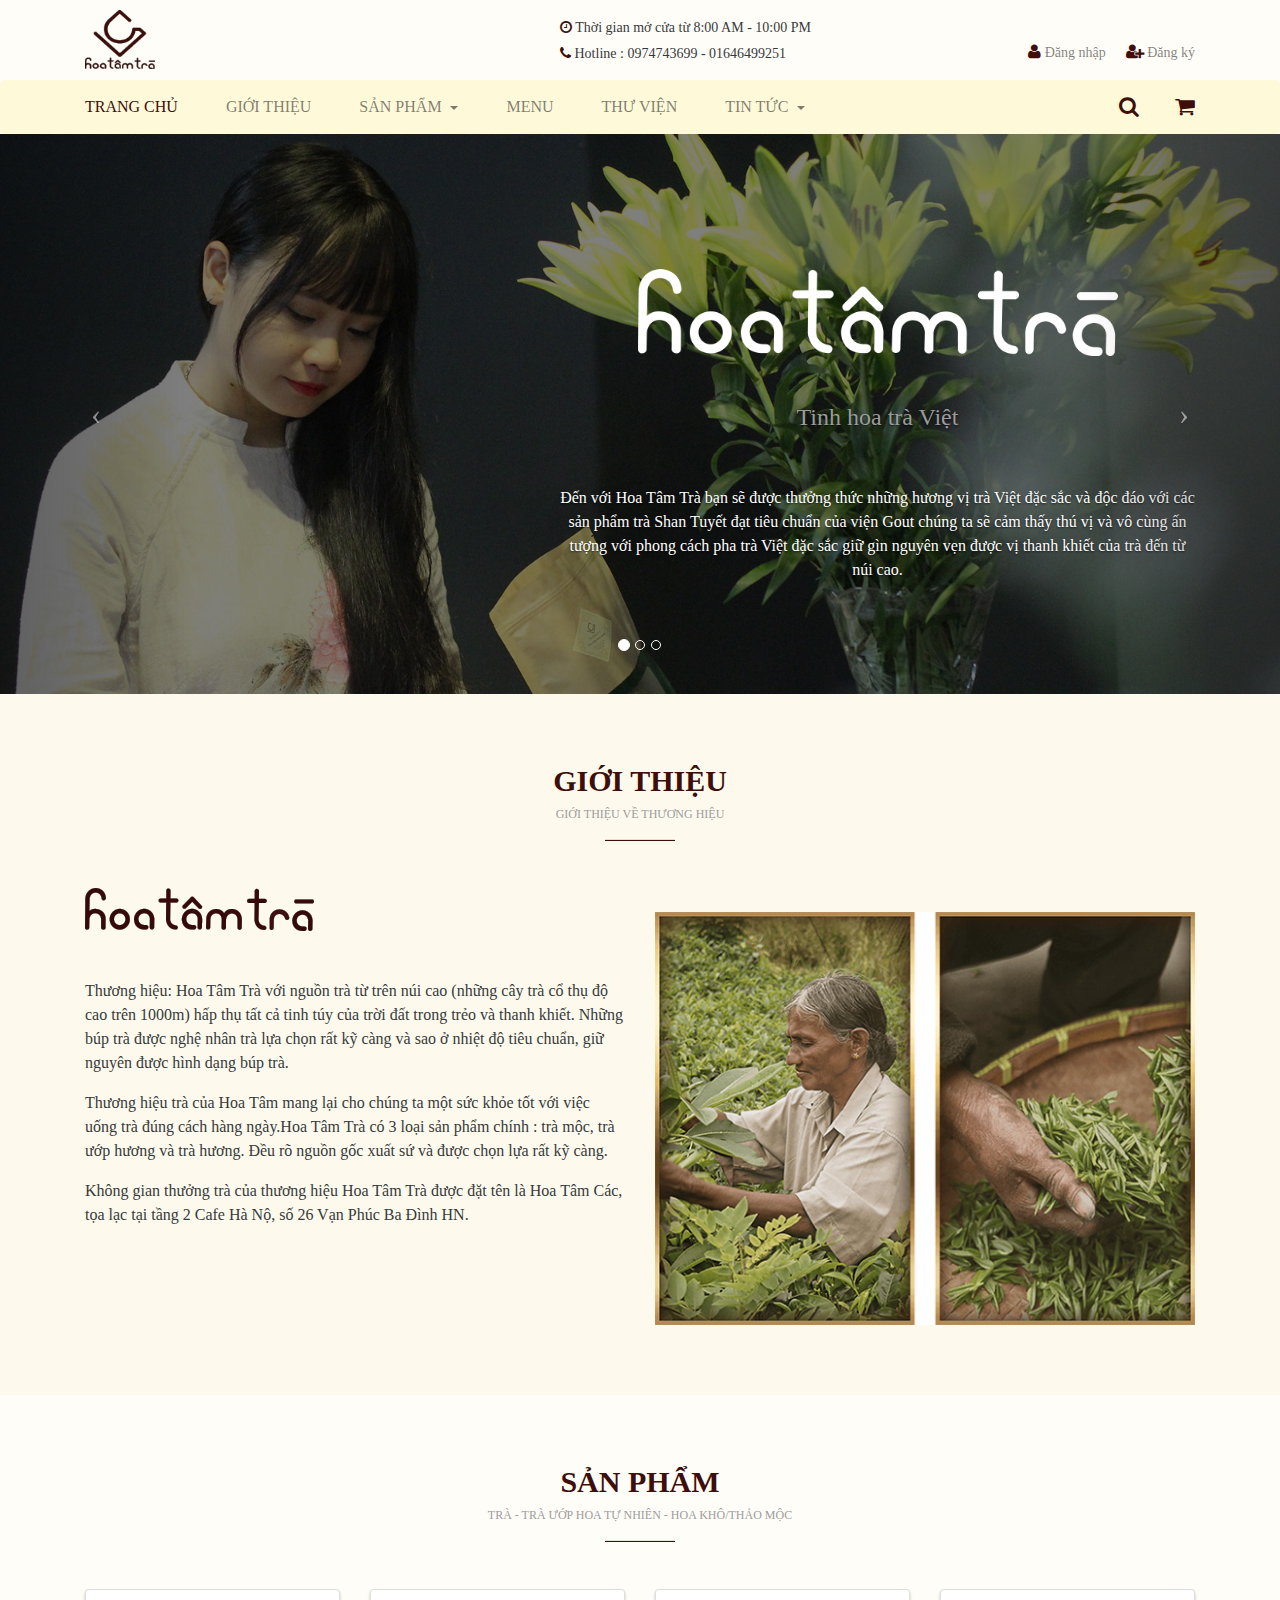
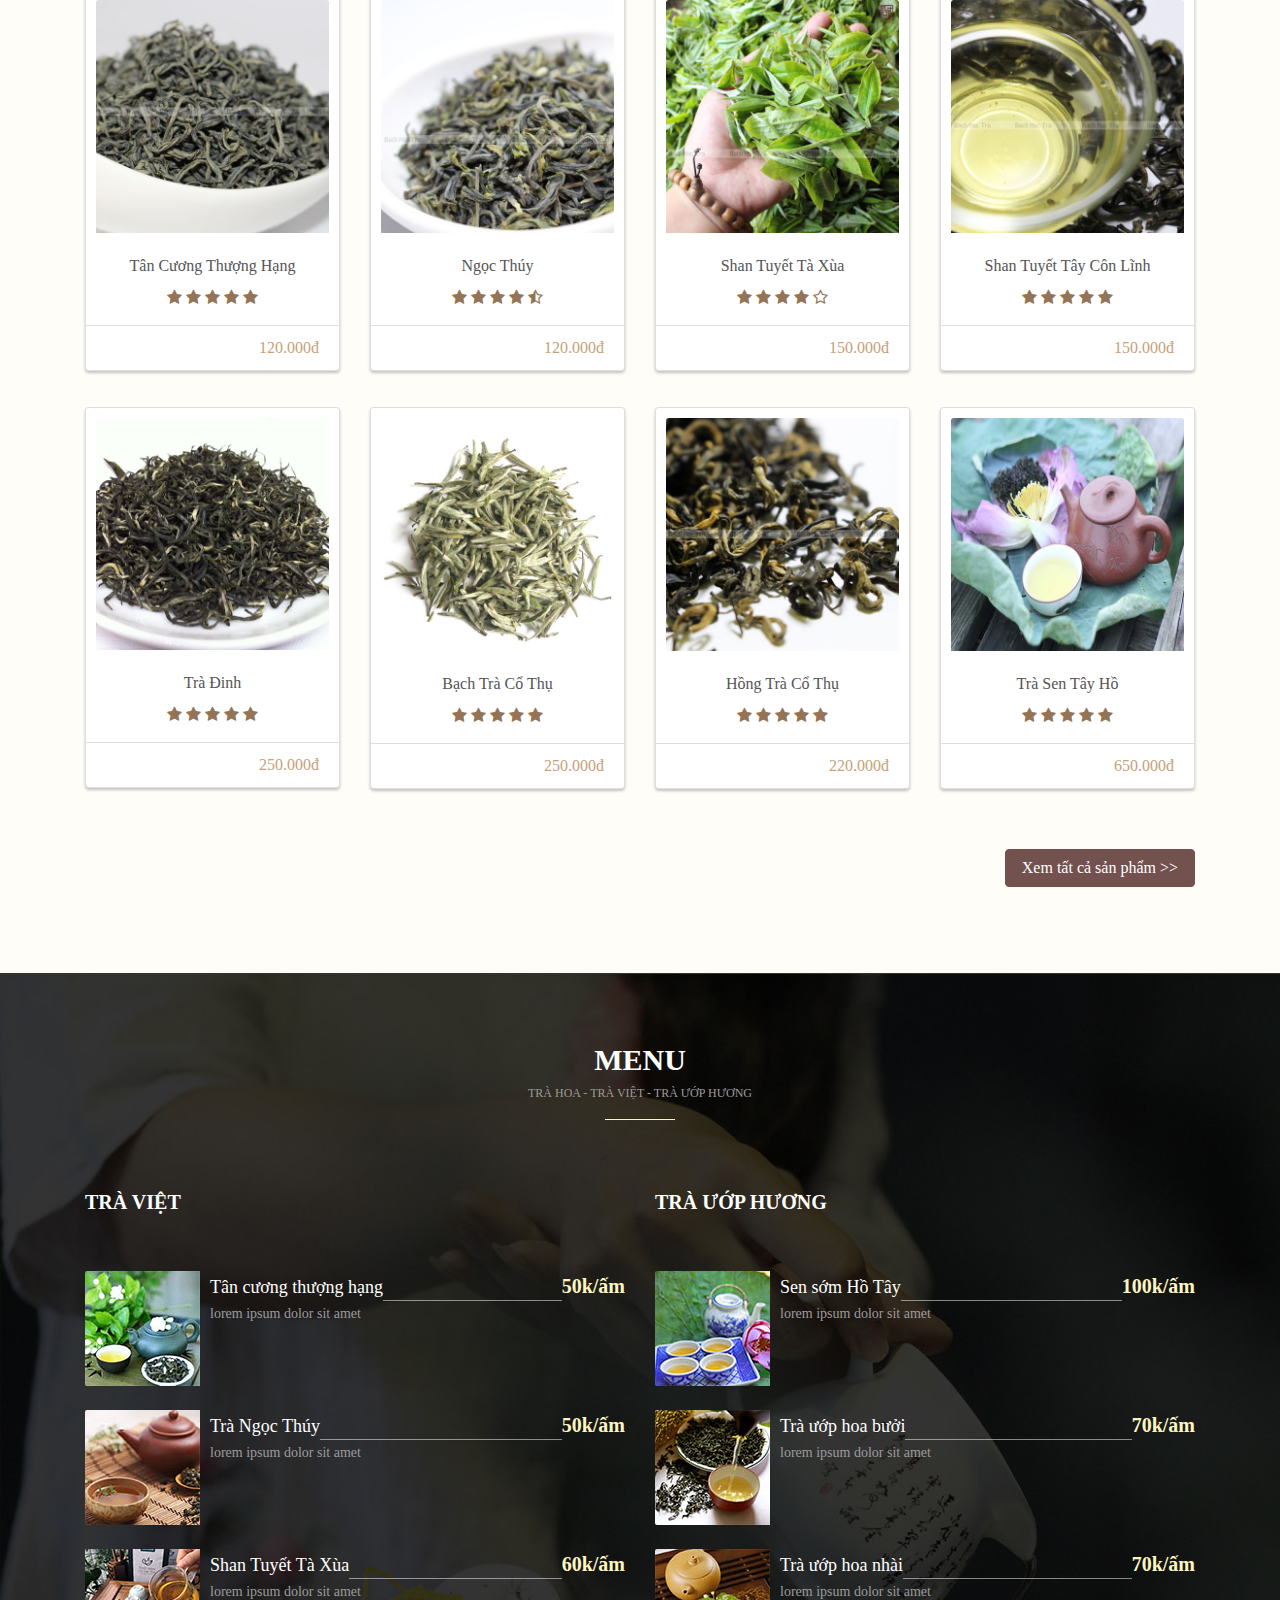
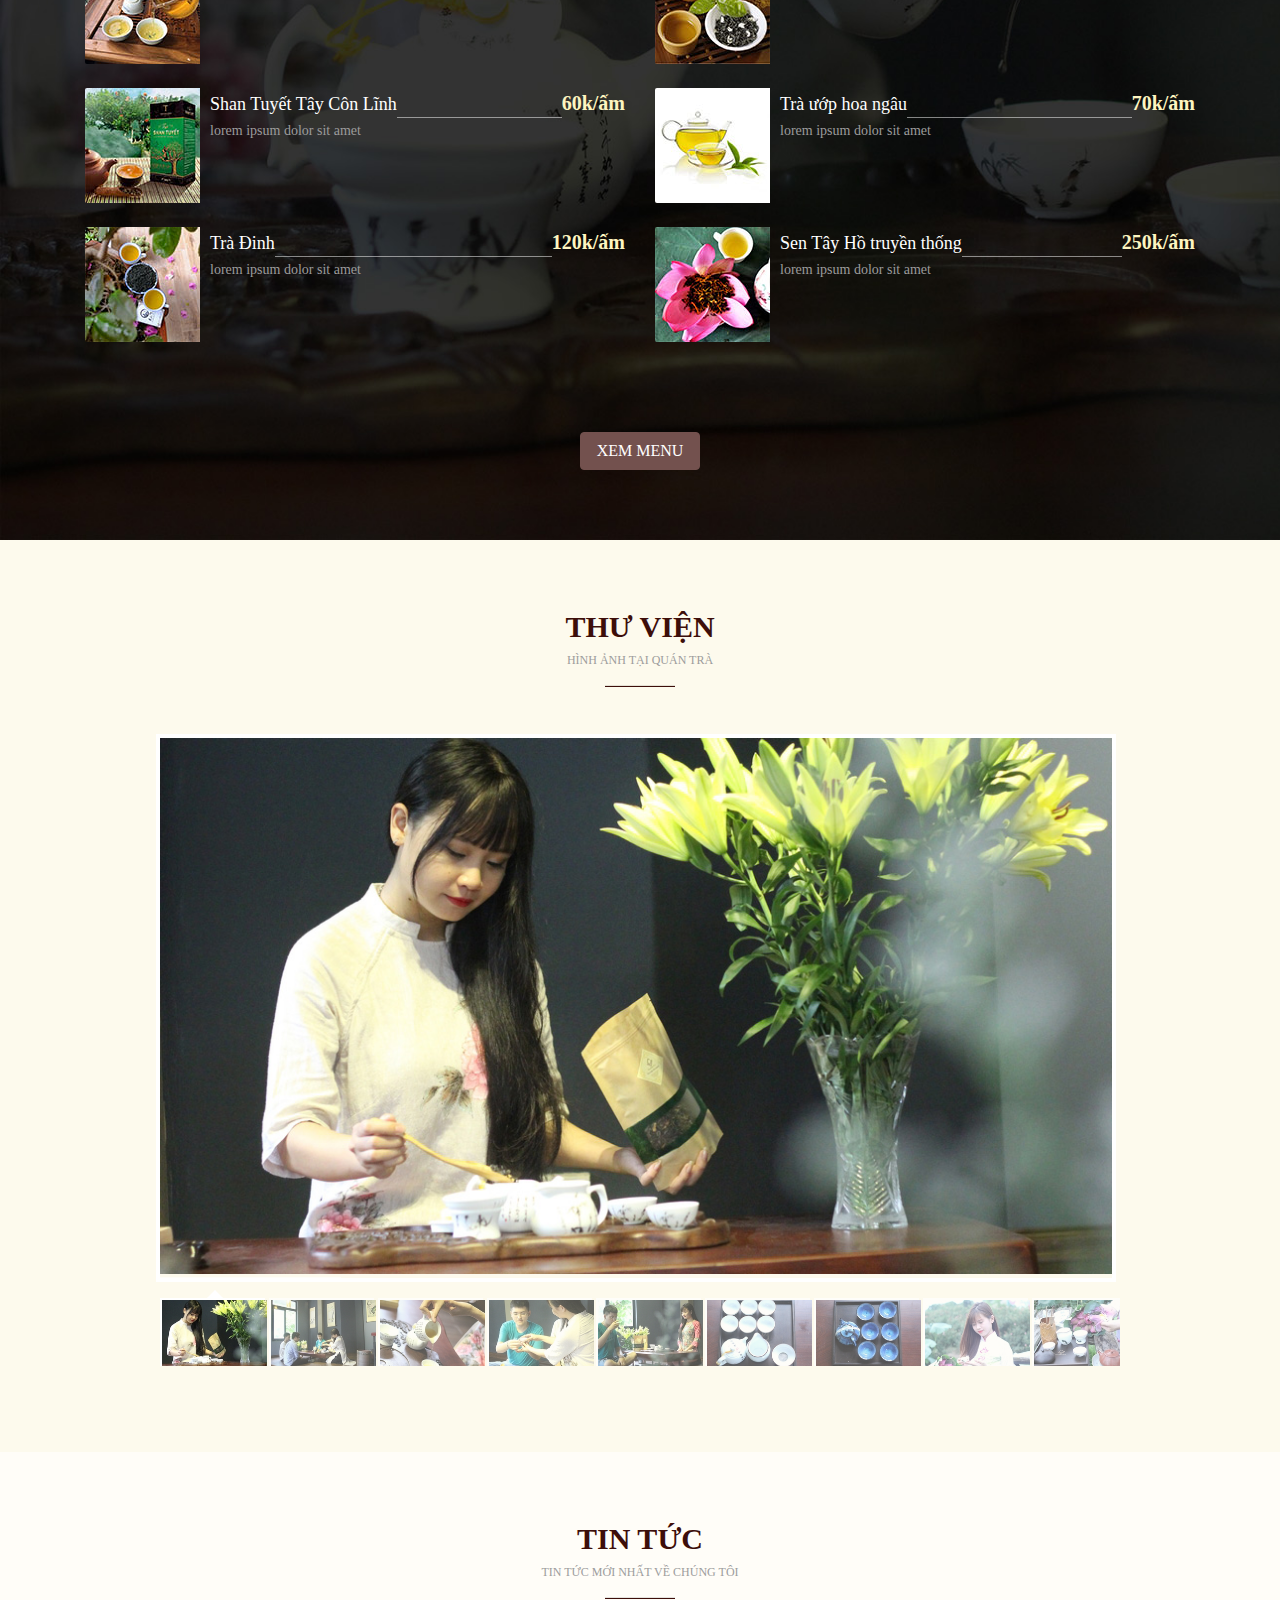
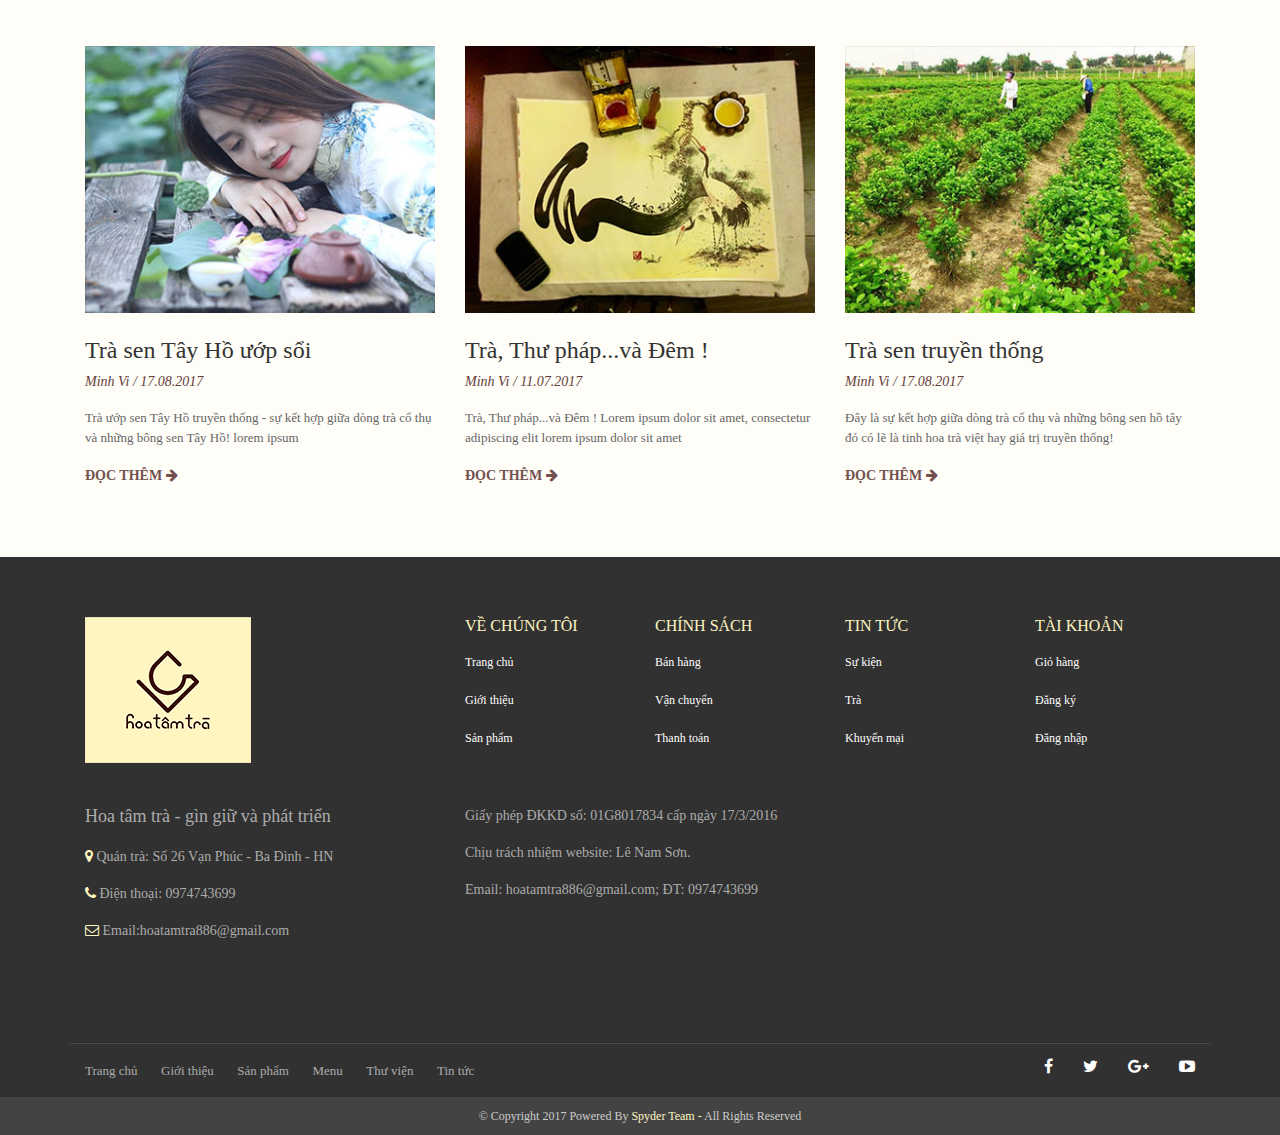
==== commit a5872012: "update" ====
--- a/index.html
+++ b/index.html
@@ -556,15 +556,15 @@
                                 </li>
                             </ul>
                             <ul class="amazingslider-thumbnails" style="display:none;">
-                                <li><img src="gallery-homepage/full1-tn.JPG" /></li>
-                                <li><img src="gallery-homepage/full2-tn.JPG" /></li>
-                                <li><img src="gallery-homepage/full3-tn.JPG" /></li>
-                                <li><img src="gallery-homepage/full4-tn.JPG" /></li>
-                                <li><img src="gallery-homepage/full5-tn.JPG" /></li>
-                                <li><img src="gallery-homepage/full6-tn.JPG" /></li>
-                                <li><img src="gallery-homepage/full7-tn.JPG" /></li>
-                                <li><img src="gallery-homepage/full8-tn.JPG" /></li>
-                                <li><img src="gallery-homepage/full9-tn.JPG" /></li>
+                                <li><img src="gallery-homepage/full1-tn.jpg" /></li>
+                                <li><img src="gallery-homepage/full2-tn.jpg" /></li>
+                                <li><img src="gallery-homepage/full3-tn.jpg" /></li>
+                                <li><img src="gallery-homepage/full4-tn.jpg" /></li>
+                                <li><img src="gallery-homepage/full5-tn.jpg" /></li>
+                                <li><img src="gallery-homepage/full6-tn.jpg" /></li>
+                                <li><img src="gallery-homepage/full7-tn.jpg" /></li>
+                                <li><img src="gallery-homepage/full8-tn.jpg" /></li>
+                                <li><img src="gallery-homepage/full9-tn.jpg" /></li>
                             </ul>
                         </div>
                     </div>
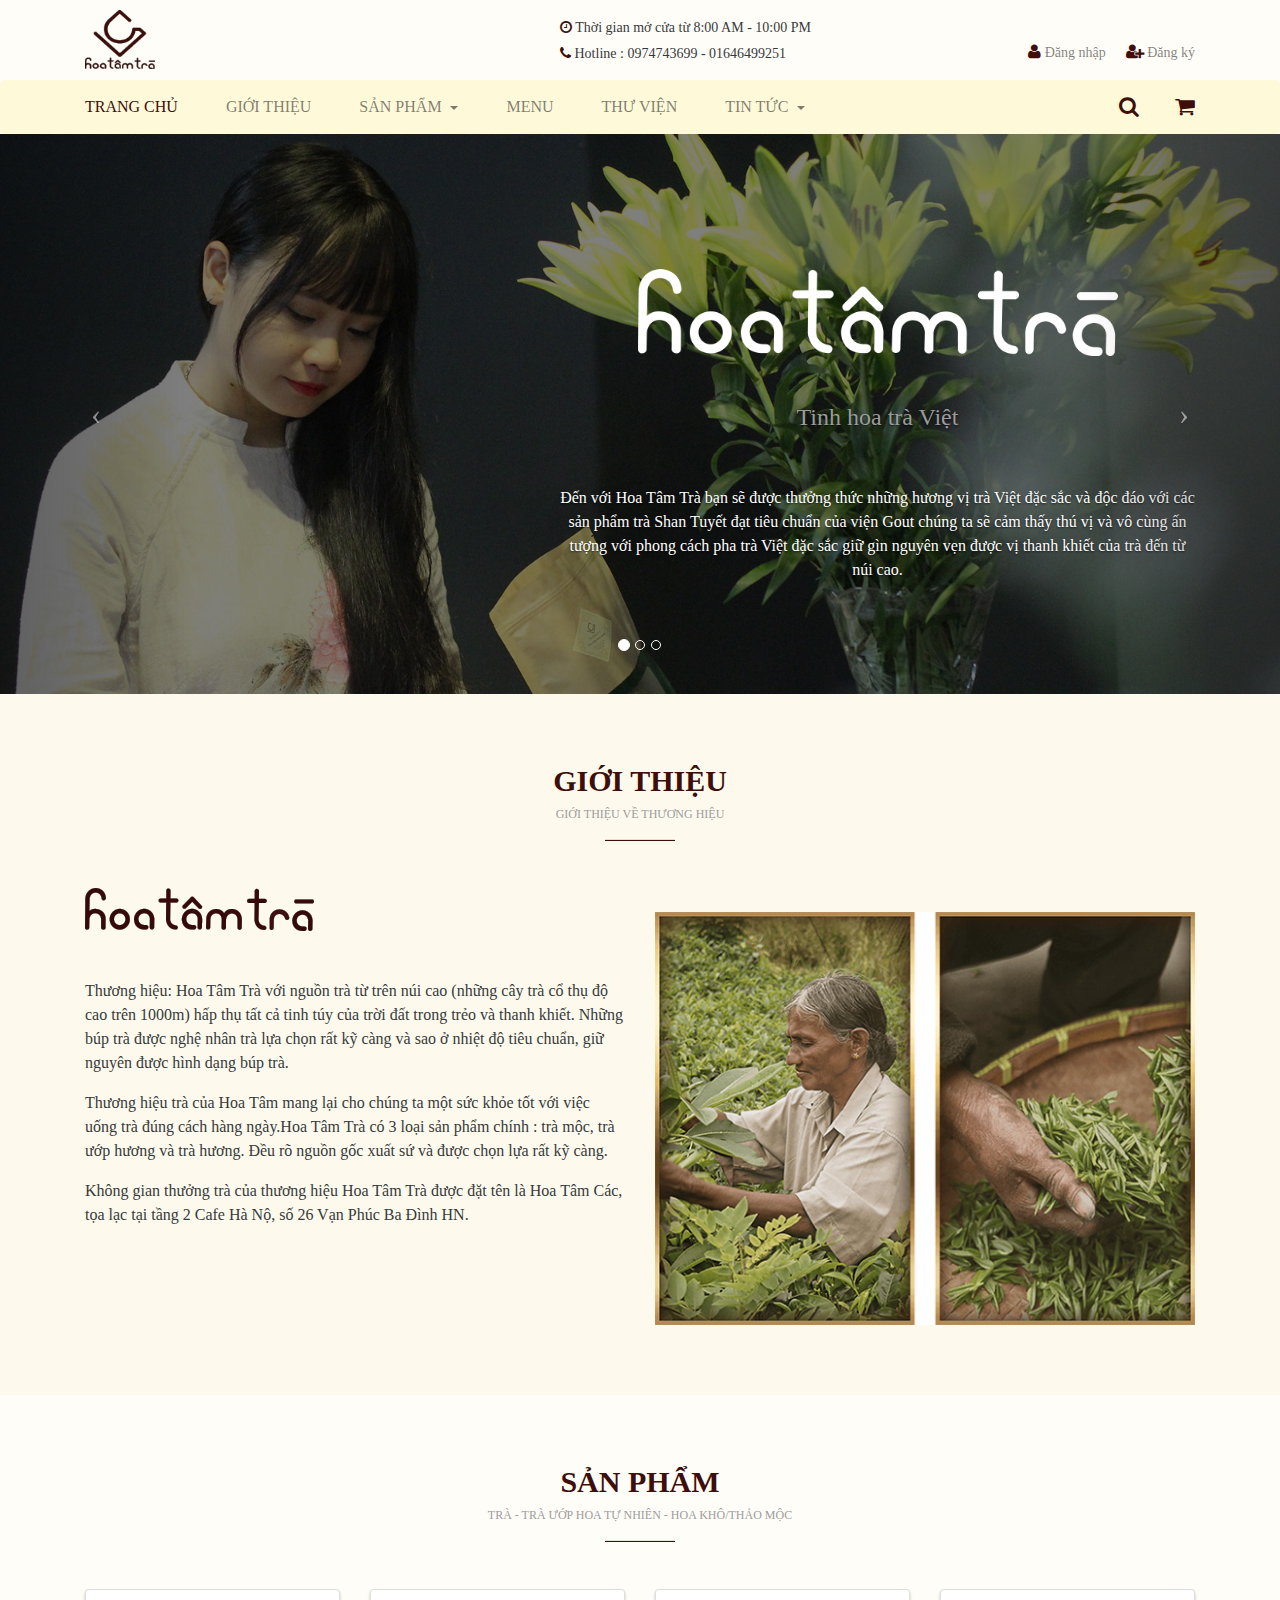
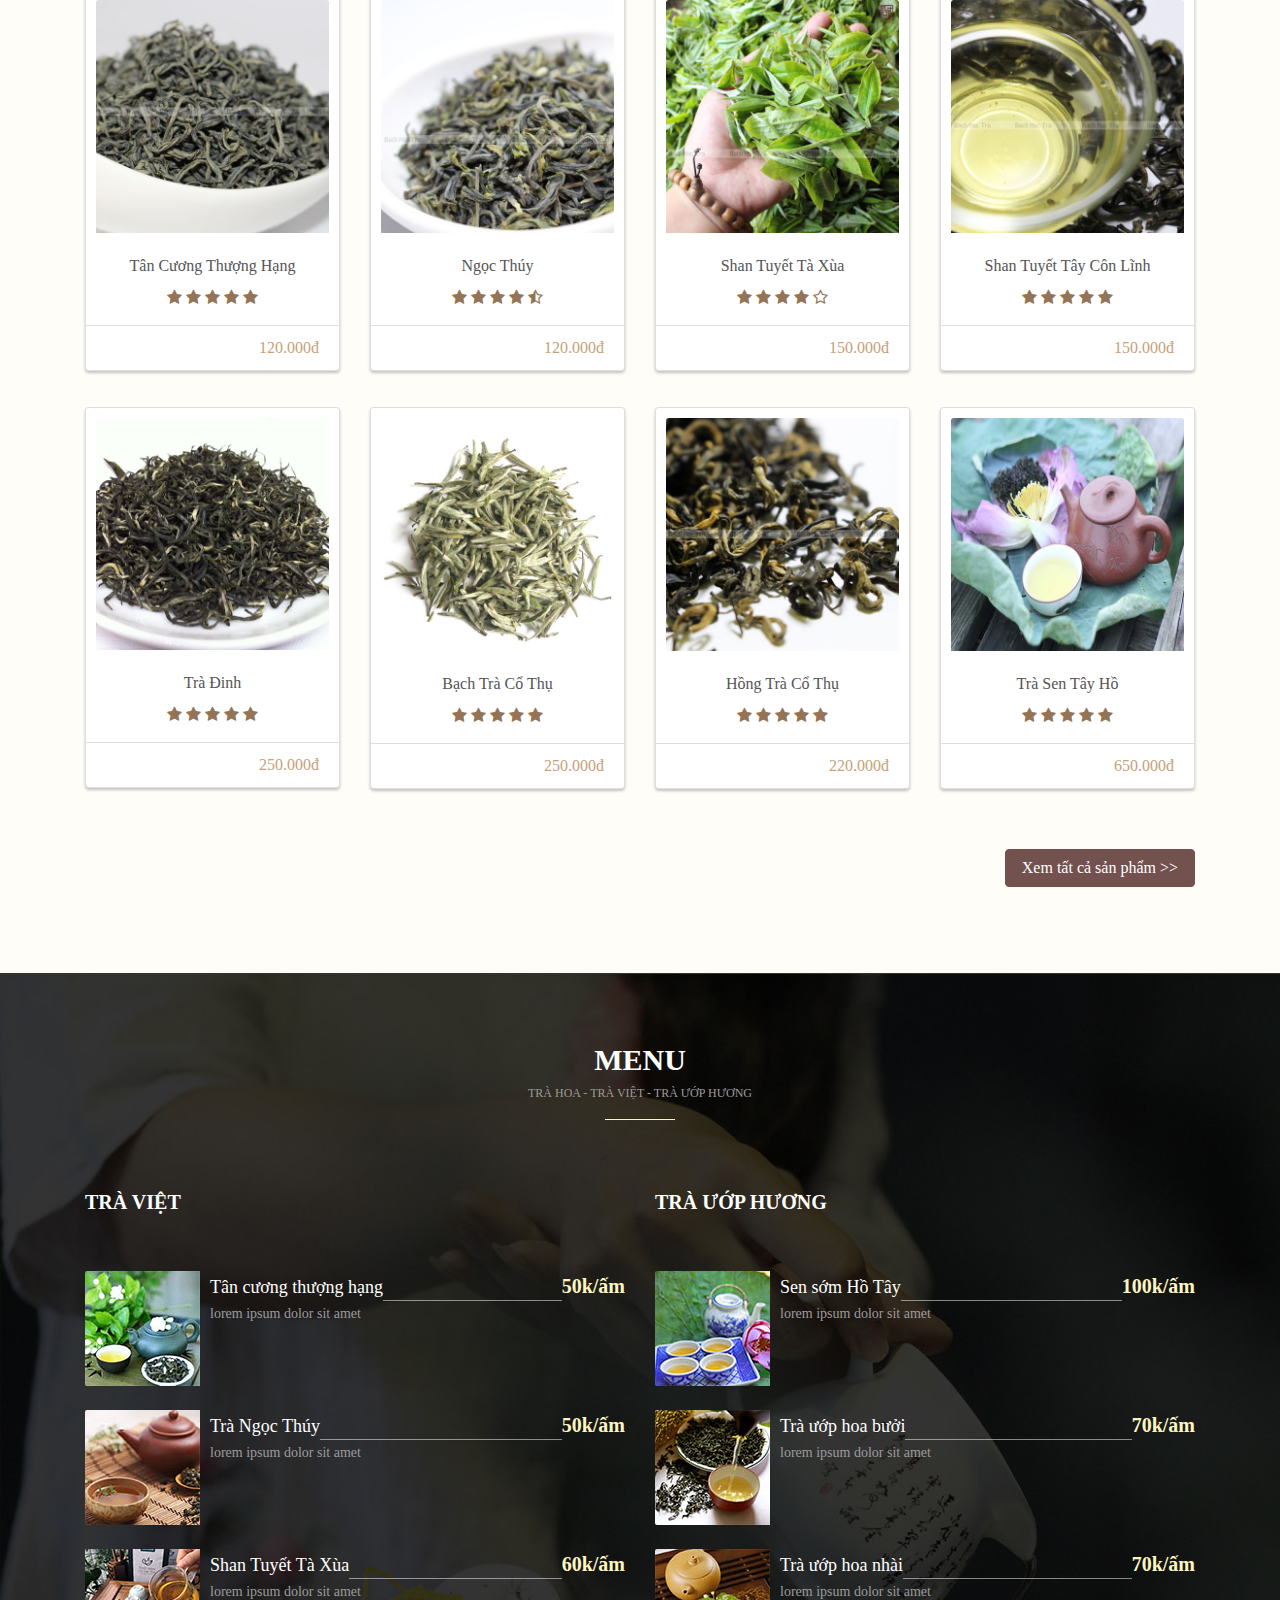
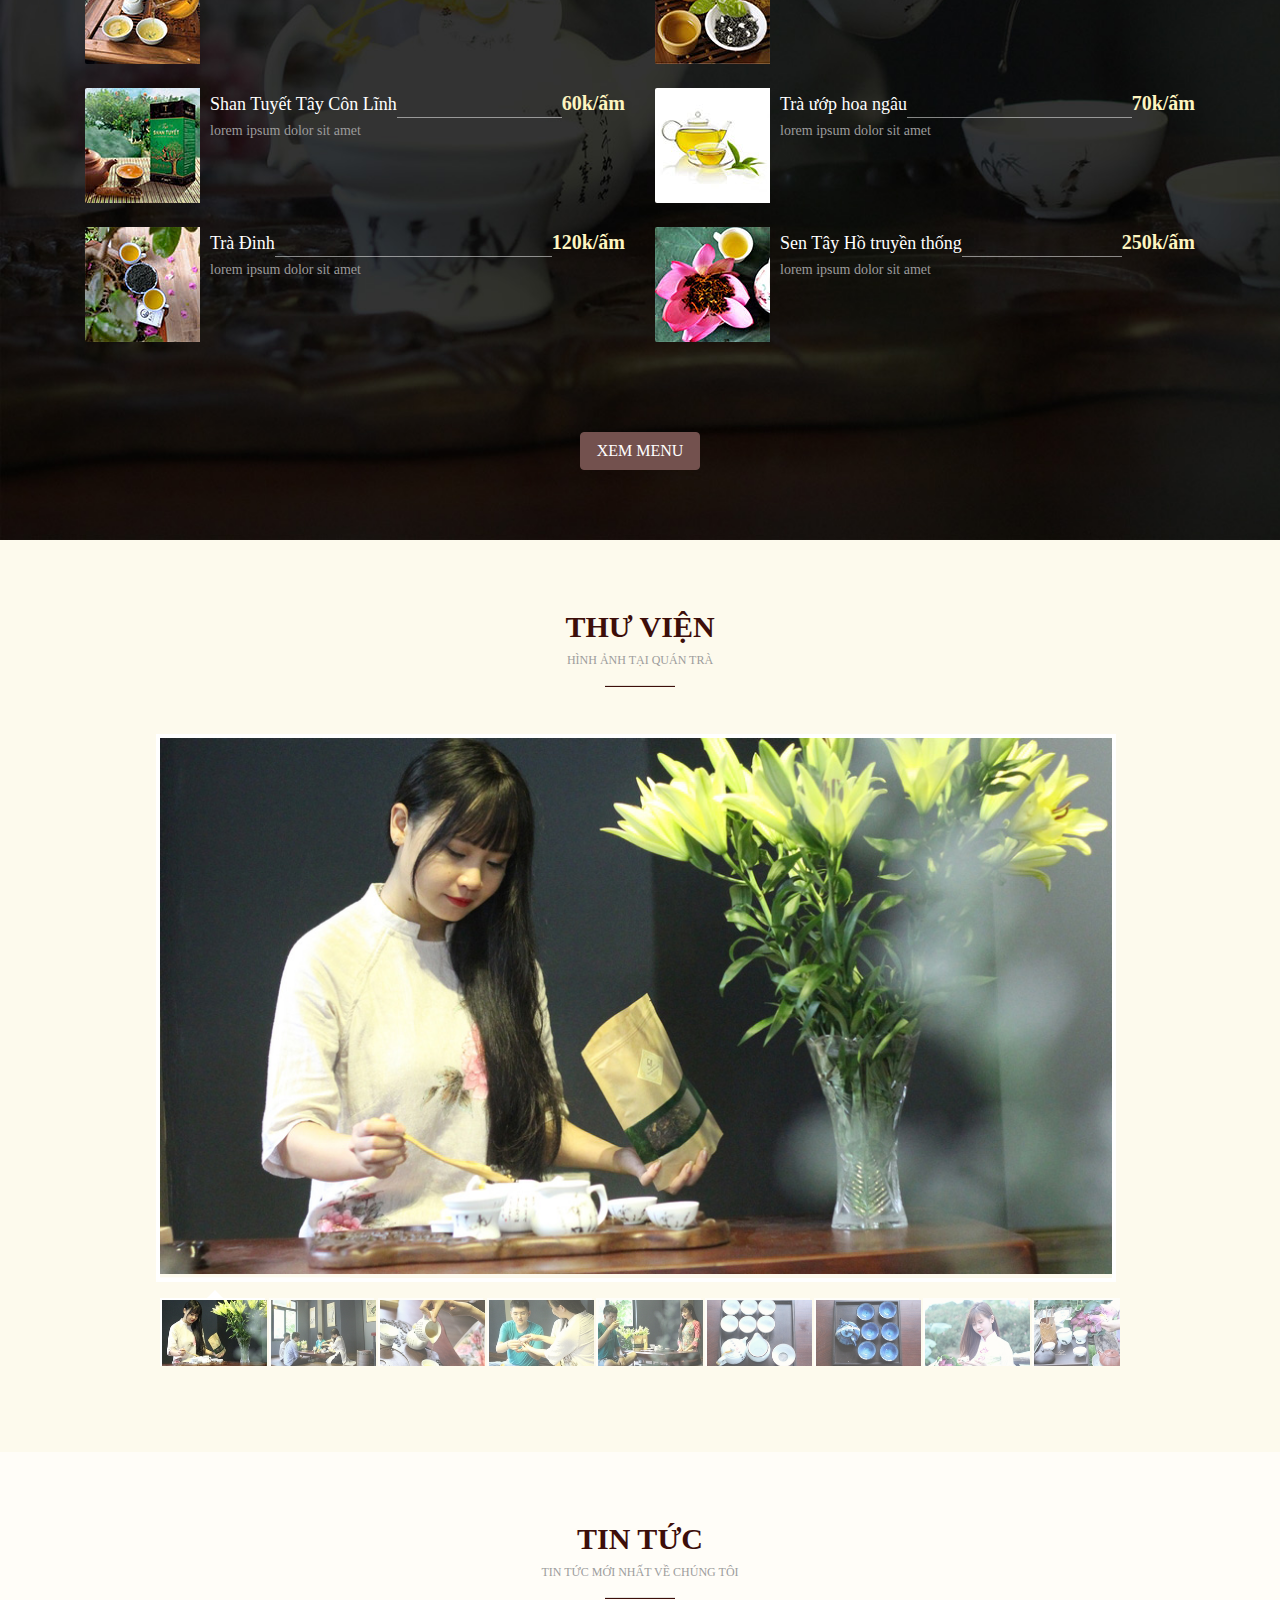
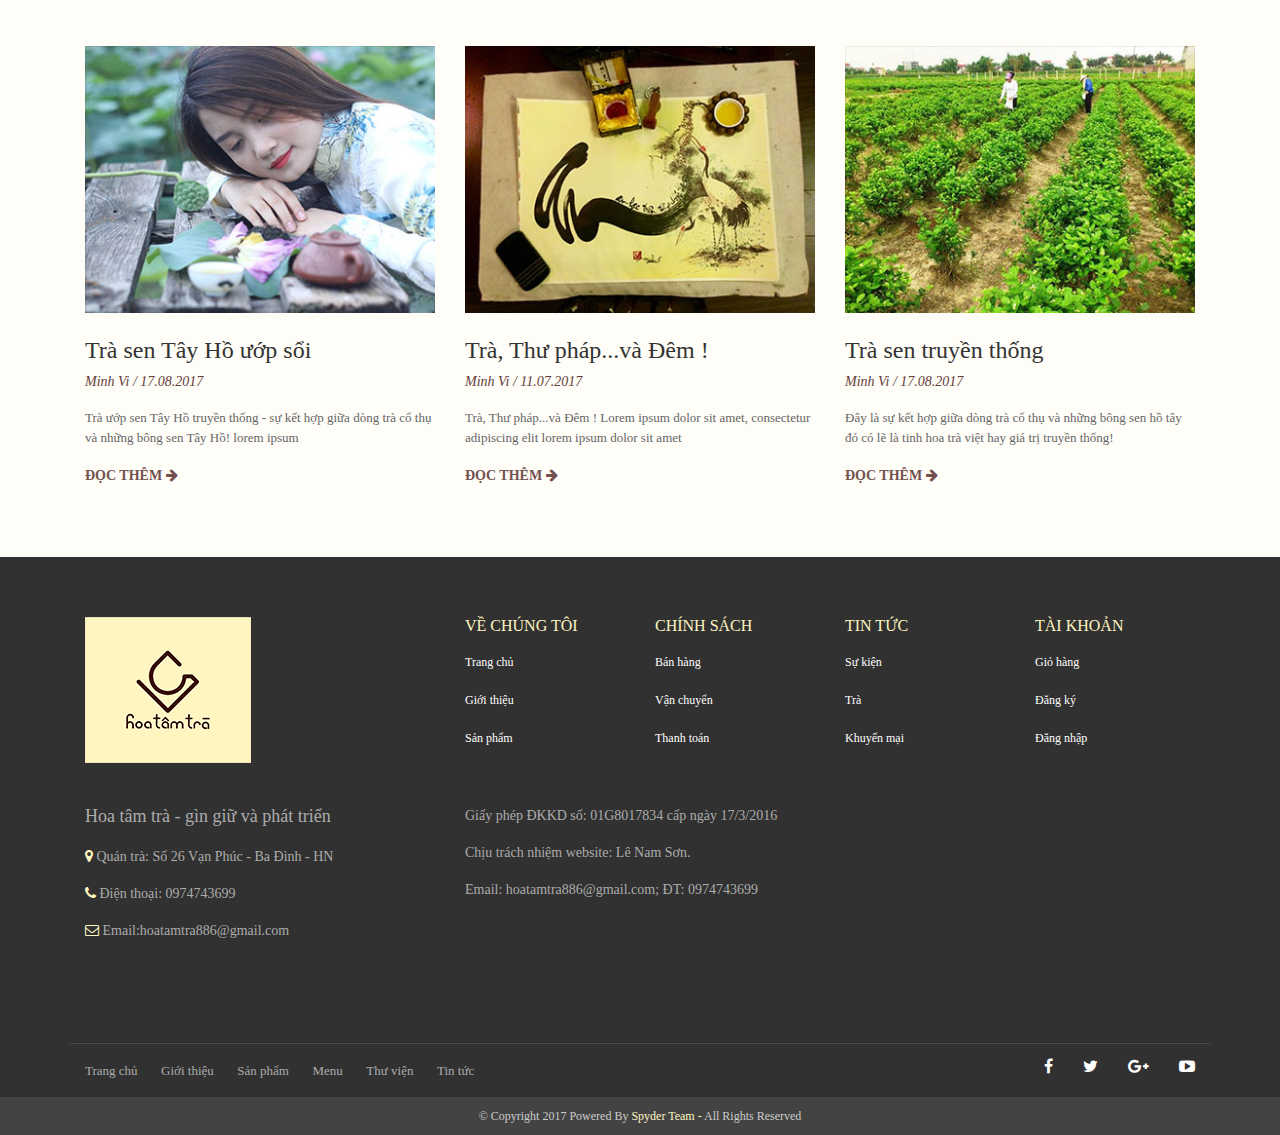
==== commit a12e855b: "update" ====
--- a/index.html
+++ b/index.html
@@ -151,6 +151,13 @@
                 </div>
                 <div class="carousel-item">
                     <img class="img-fluid anhbanner" src="images/model-banner2.jpg" alt="Second slide">
+                    <div class="carousel-caption banner-text2">
+
+                        <h1 class="khampha">Khám phá tinh hoa Trà Việt</h1>
+                        <h5 class="xemngay pb-2 pt-1">Xem ngay menu của chúng tôi</h5>
+                        <a href="menu.html"><div class="btn nutnau hidden-xs-down ">MENU</div></a>
+                        
+                    </div>
                 </div>
                 <div class="carousel-item">
                     <img class="img-fluid anhbanner" src="images/model-banner3.jpg" alt="Third slide">
--- a/style.css
+++ b/style.css
@@ -229,6 +229,11 @@
 	padding-bottom: 0;
 }
 
+.banner-text2{
+	top:30%;
+	
+}
+
 .htt-text{
 	width: 480px;
 	height: auto;
@@ -824,6 +829,14 @@
 		font-size: 2rem;
 	}
 
+	.khampha{
+		font-size: 1.5rem !important;
+	}
+
+	.xemngay{
+		font-size: 1rem;
+	}
+
 
 }
 
@@ -947,4 +960,12 @@
 		font-size: 12px;
 	}
 
+	.khampha{
+		font-size: 2rem;
+	}
+
+	.banner-text2{
+		top: 25%;
+	}
+
 }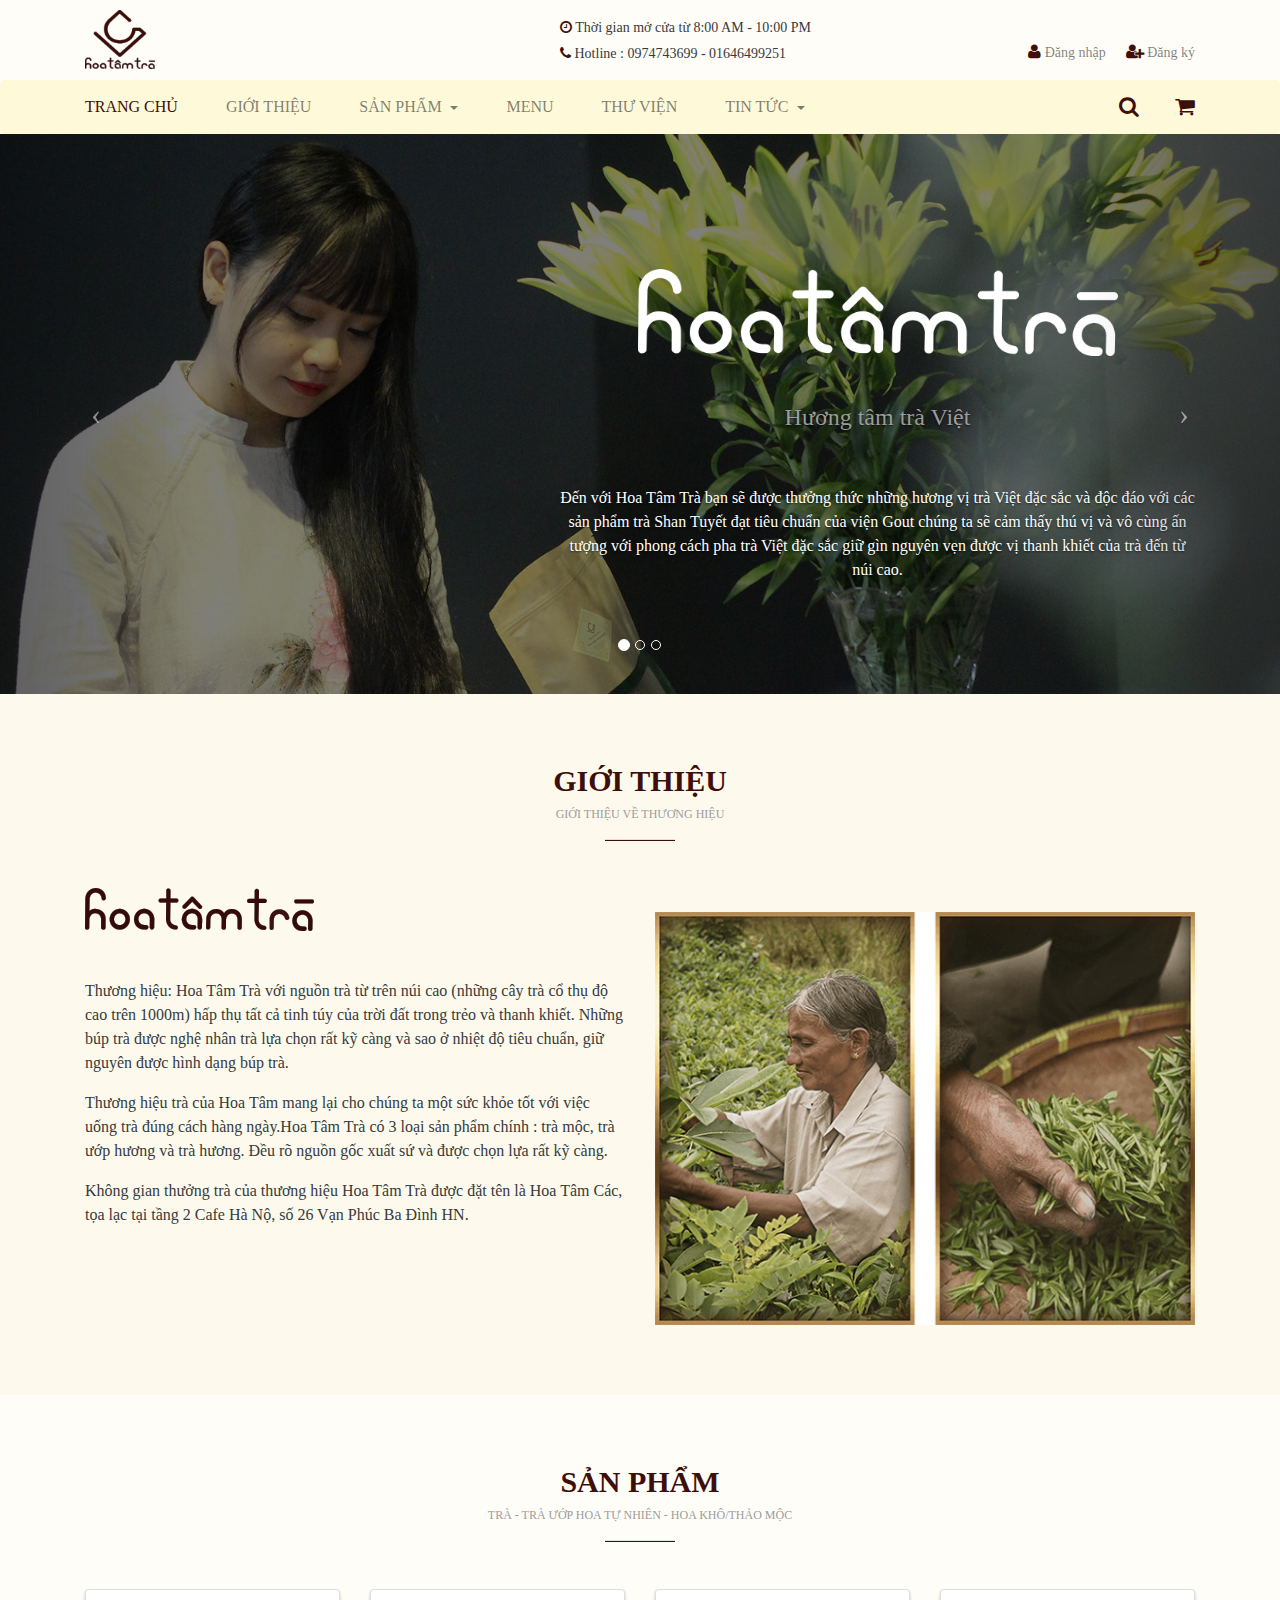
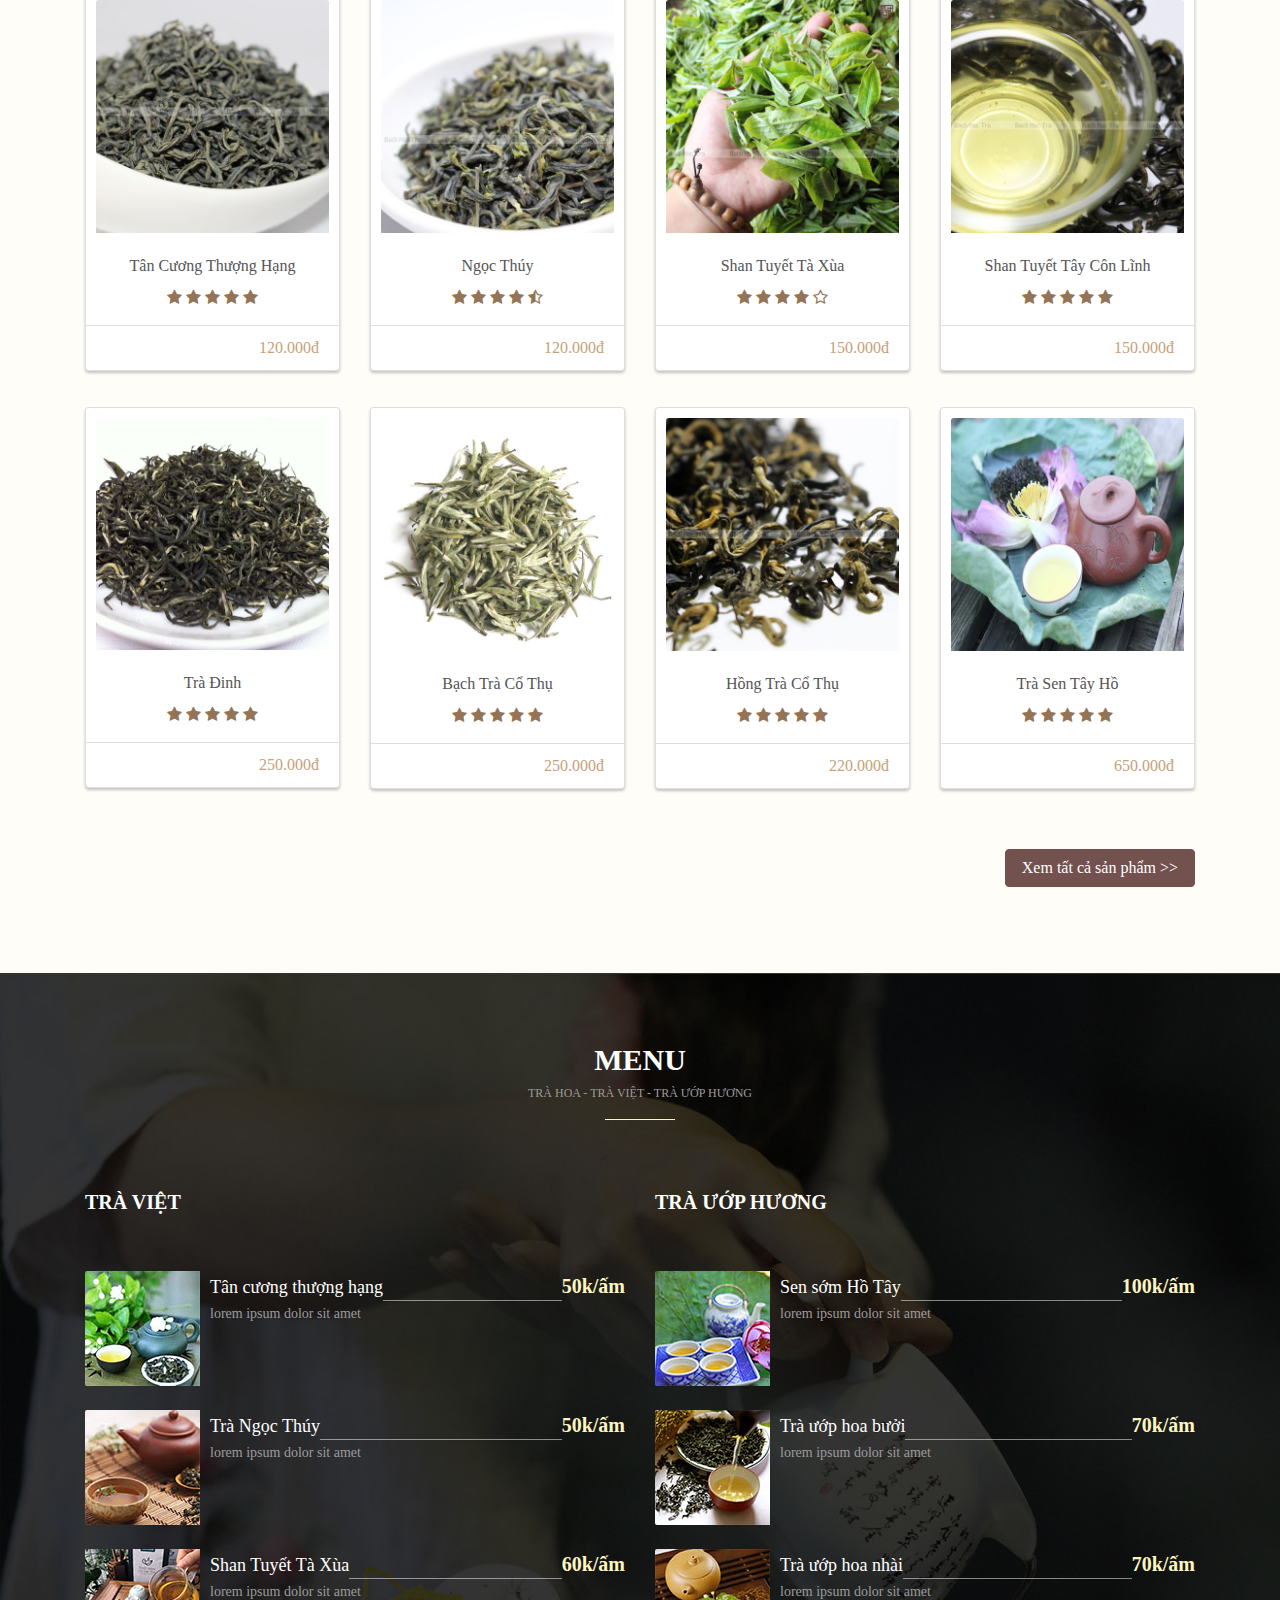
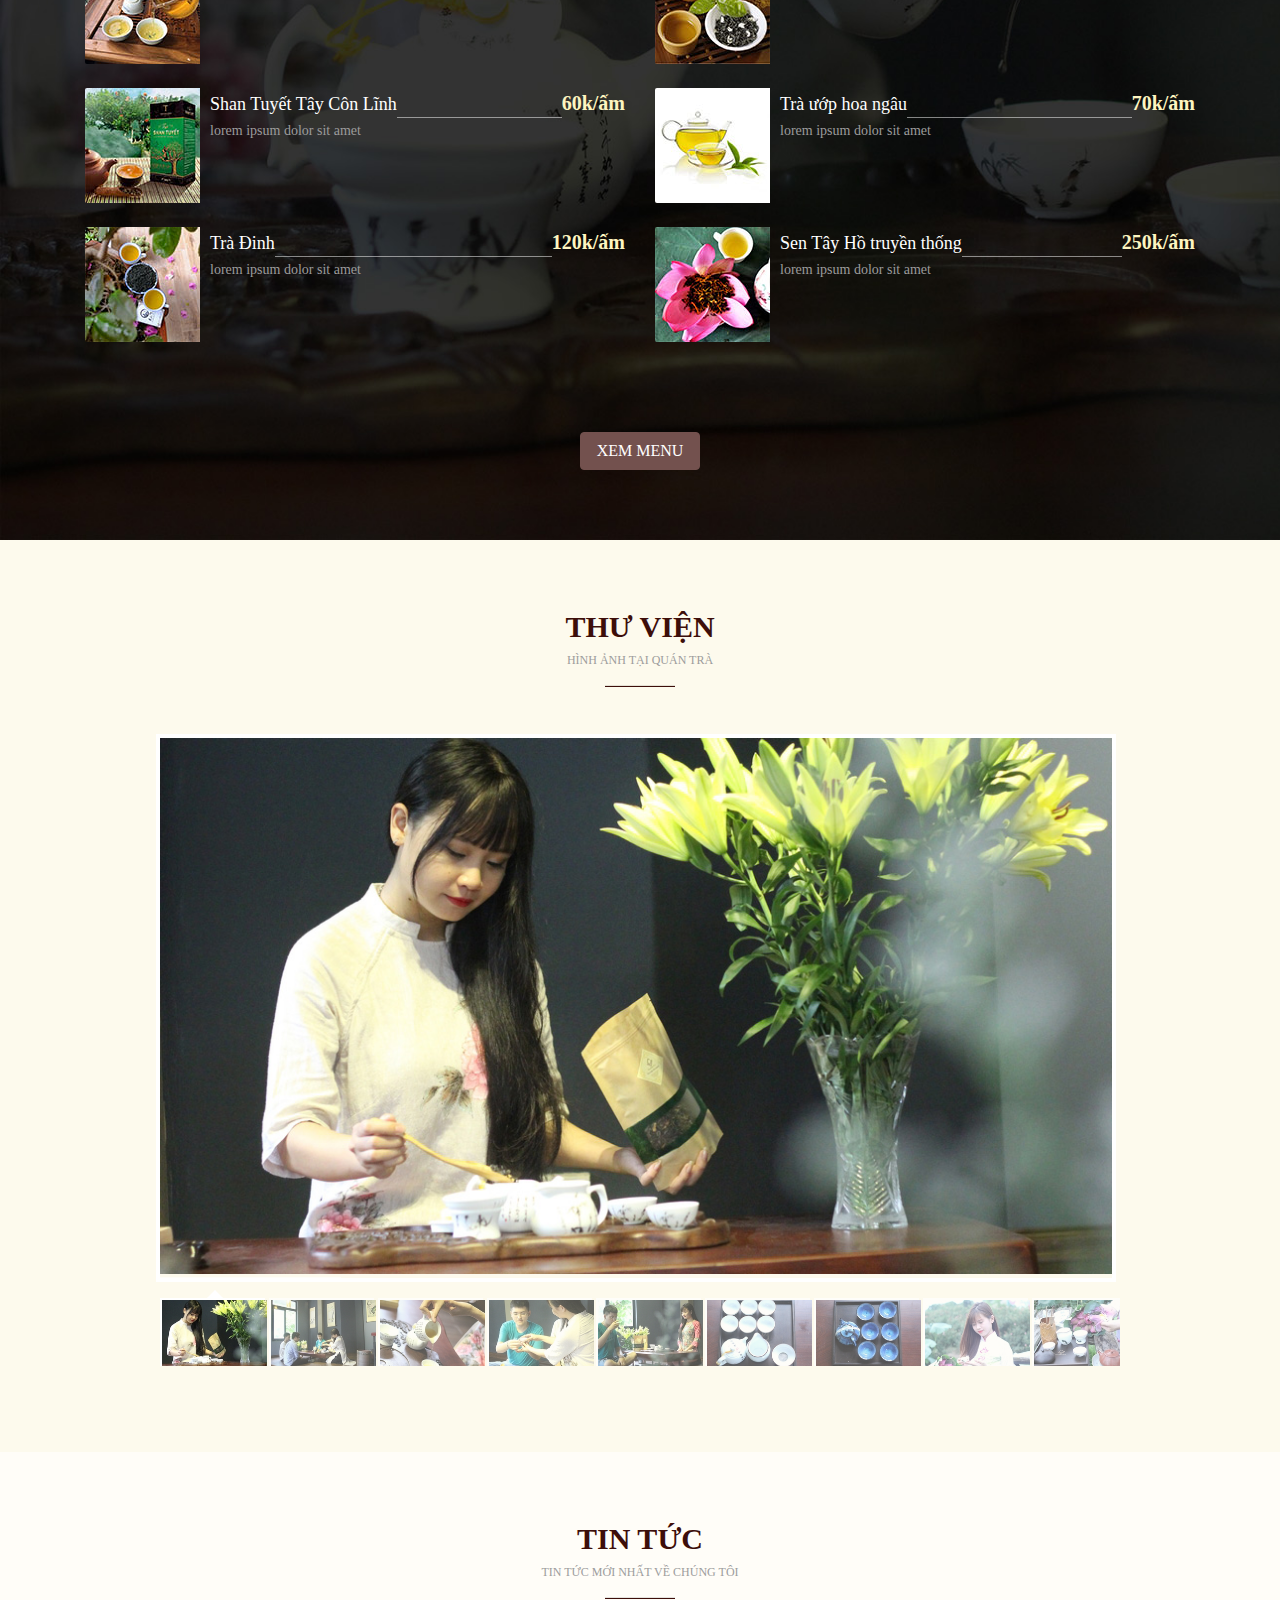
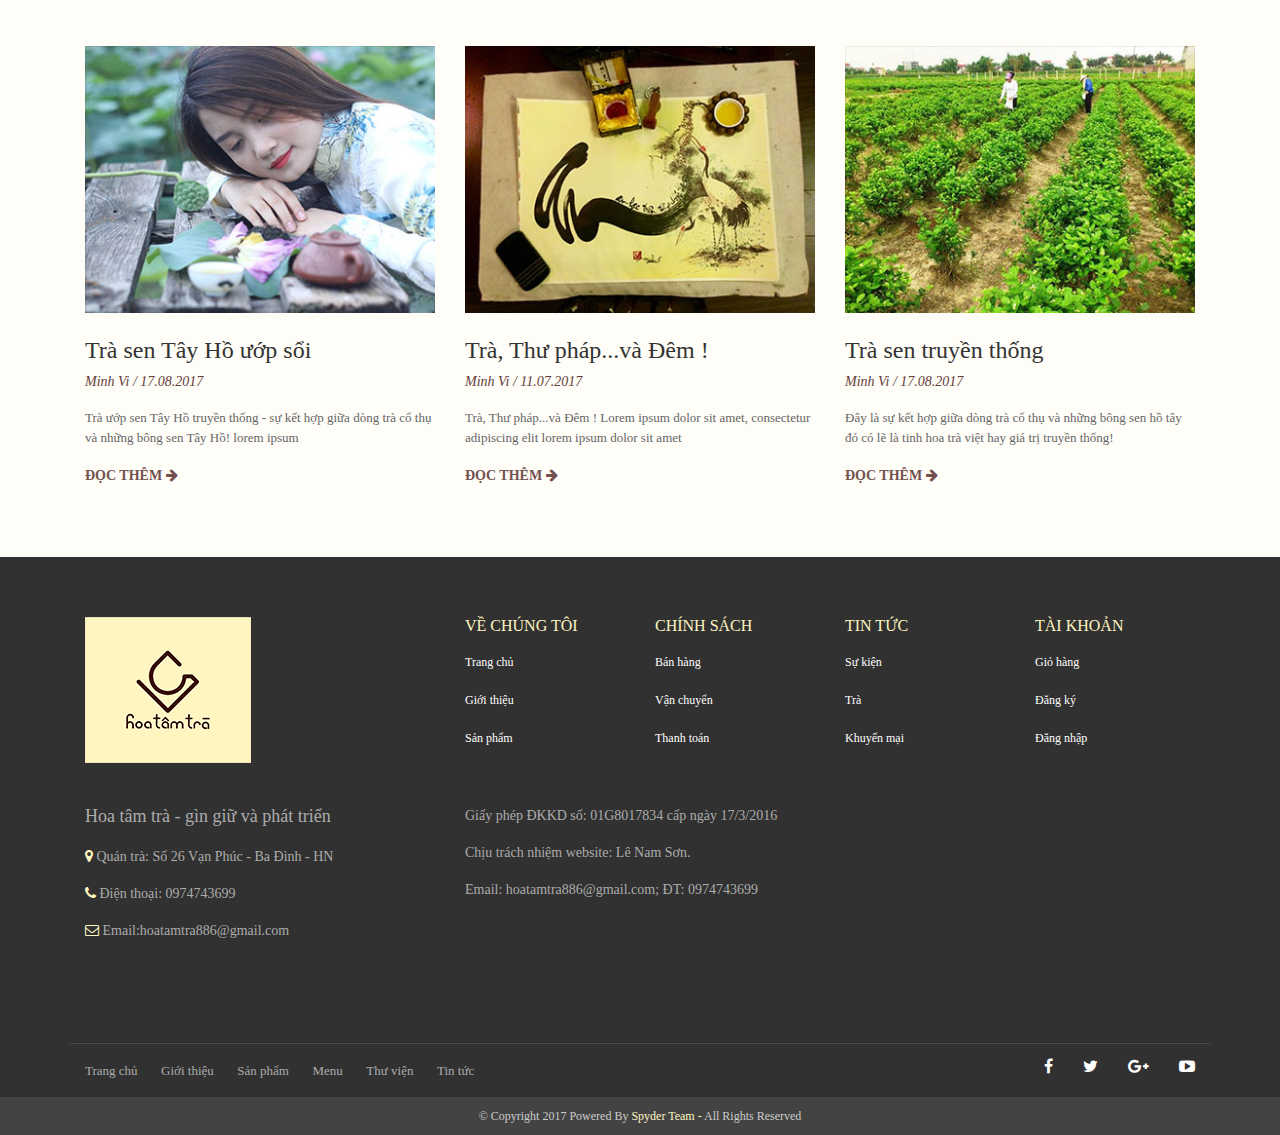
==== commit 39ba1f73: "update" ====
--- a/index.html
+++ b/index.html
@@ -142,7 +142,7 @@
                             <div class="row">
                                 <div class="col-lg-5"></div>
                                 <div class="col-lg-7"><img class="htt-text img-fluid" src="images/htt-text.png" alt="">
-                                    <h4 class="thtv den9c pt-3 pb-3 ">Tinh hoa trà Việt</h4>
+                                    <h4 class="thtv den9c pt-3 pb-3 ">Hương tâm trà Việt</h4>
                                     <p class="hidden-xs-down">Đến với Hoa Tâm Trà bạn sẽ được thưởng thức những hương vị trà Việt đặc sắc và độc đáo với các sản phẩm trà Shan Tuyết đạt tiêu chuẩn của viện Gout chúng ta sẽ cảm thấy thú vị và vô cùng ấn tượng với phong cách pha trà Việt đặc sắc giữ gìn nguyên vẹn được vị thanh khiết của trà đến từ núi cao. </p>
                                 </div>
                             </div>
@@ -161,6 +161,13 @@
                 </div>
                 <div class="carousel-item">
                     <img class="img-fluid anhbanner" src="images/model-banner3.jpg" alt="Third slide">
+                    <div class="carousel-caption banner-text2">
+
+                        <h1 class="khampha">Vô vàn những khuyến mãi hấp dẫn</h1>
+                        <h5 class="xemngay pb-2 pt-1">Tìm hiểu ngay</h5>
+                        <a href="tintuc-km.html"><div class="btn nutnau hidden-xs-down ">Khuyến mại</div></a>
+                        
+                    </div>
                 </div>
             </div>
             <a class="left carousel-control" href="#carousel-example-generic" role="button" data-slide="prev">
--- a/style.css
+++ b/style.css
@@ -830,11 +830,11 @@
 	}
 
 	.khampha{
-		font-size: 1.5rem !important;
+		font-size: 1.25rem !important;
 	}
 
 	.xemngay{
-		font-size: 1rem;
+		font-size: 0.8rem;
 	}
 
 
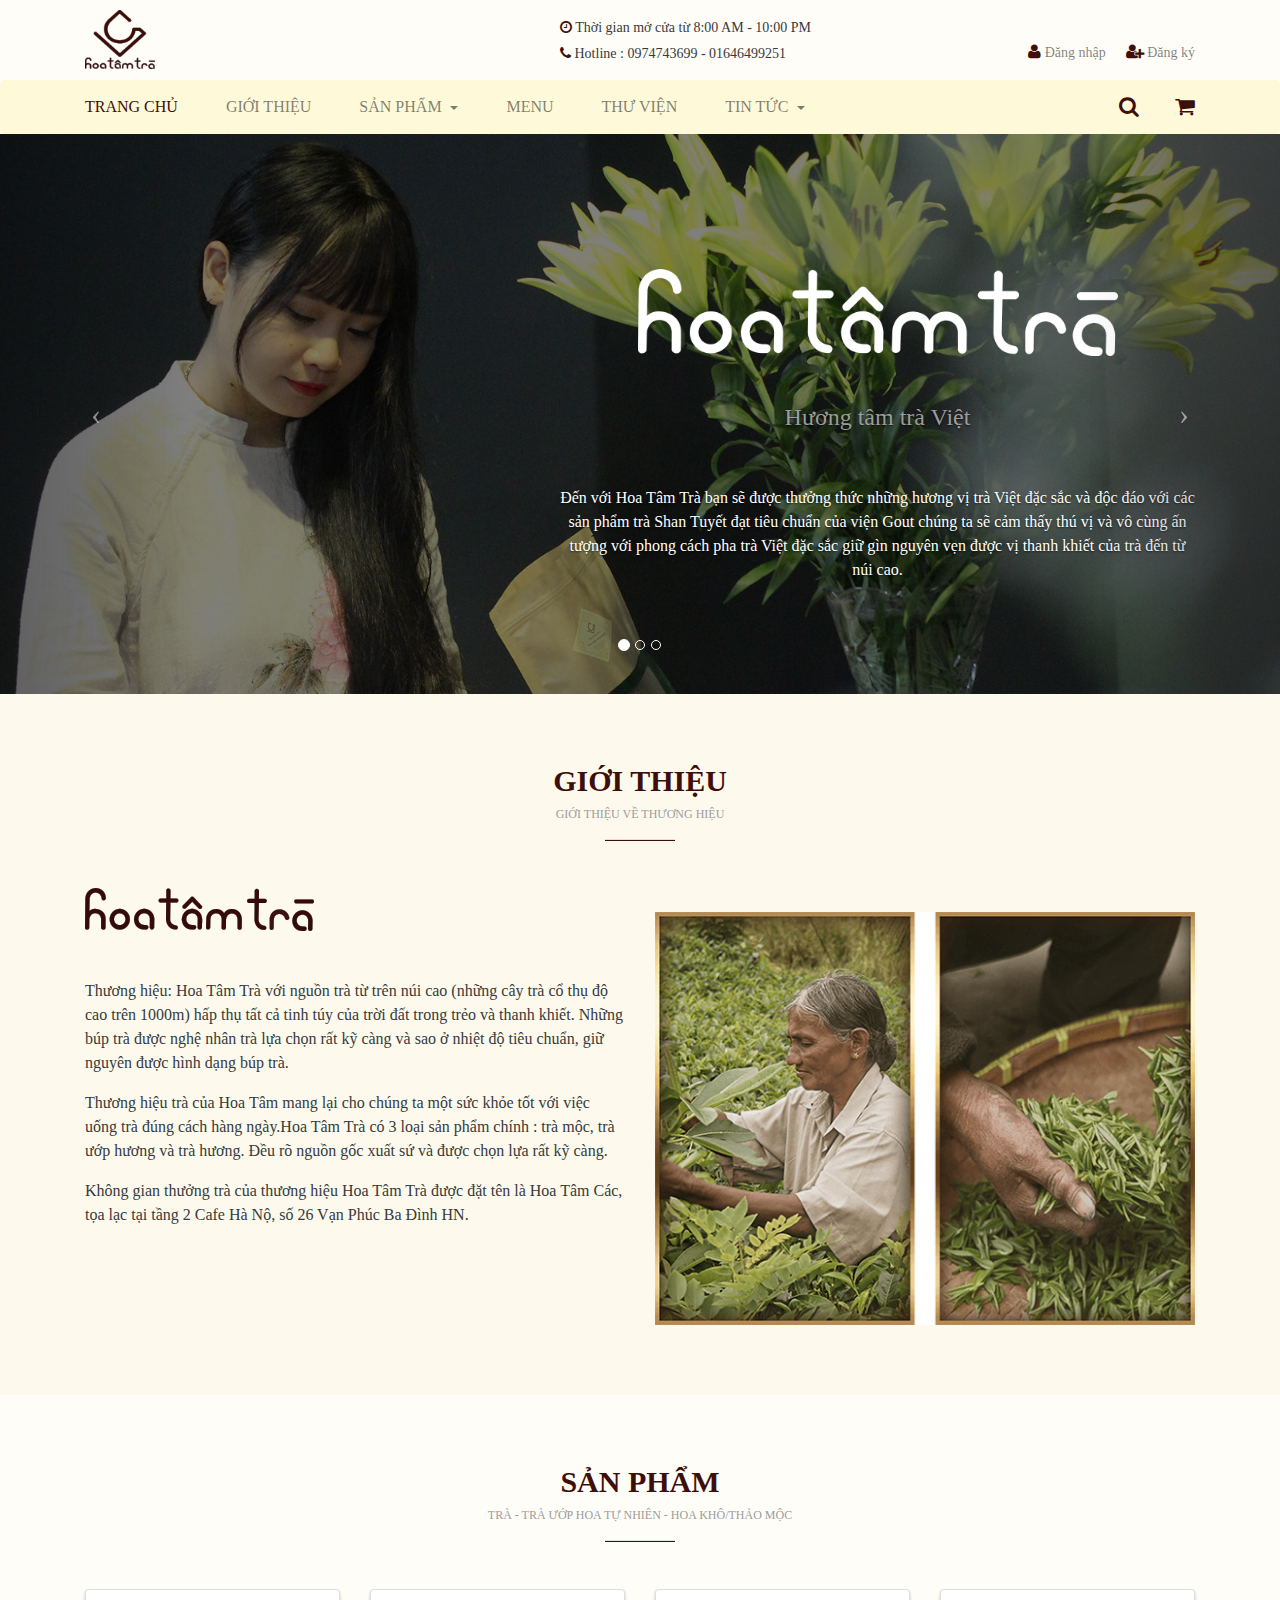
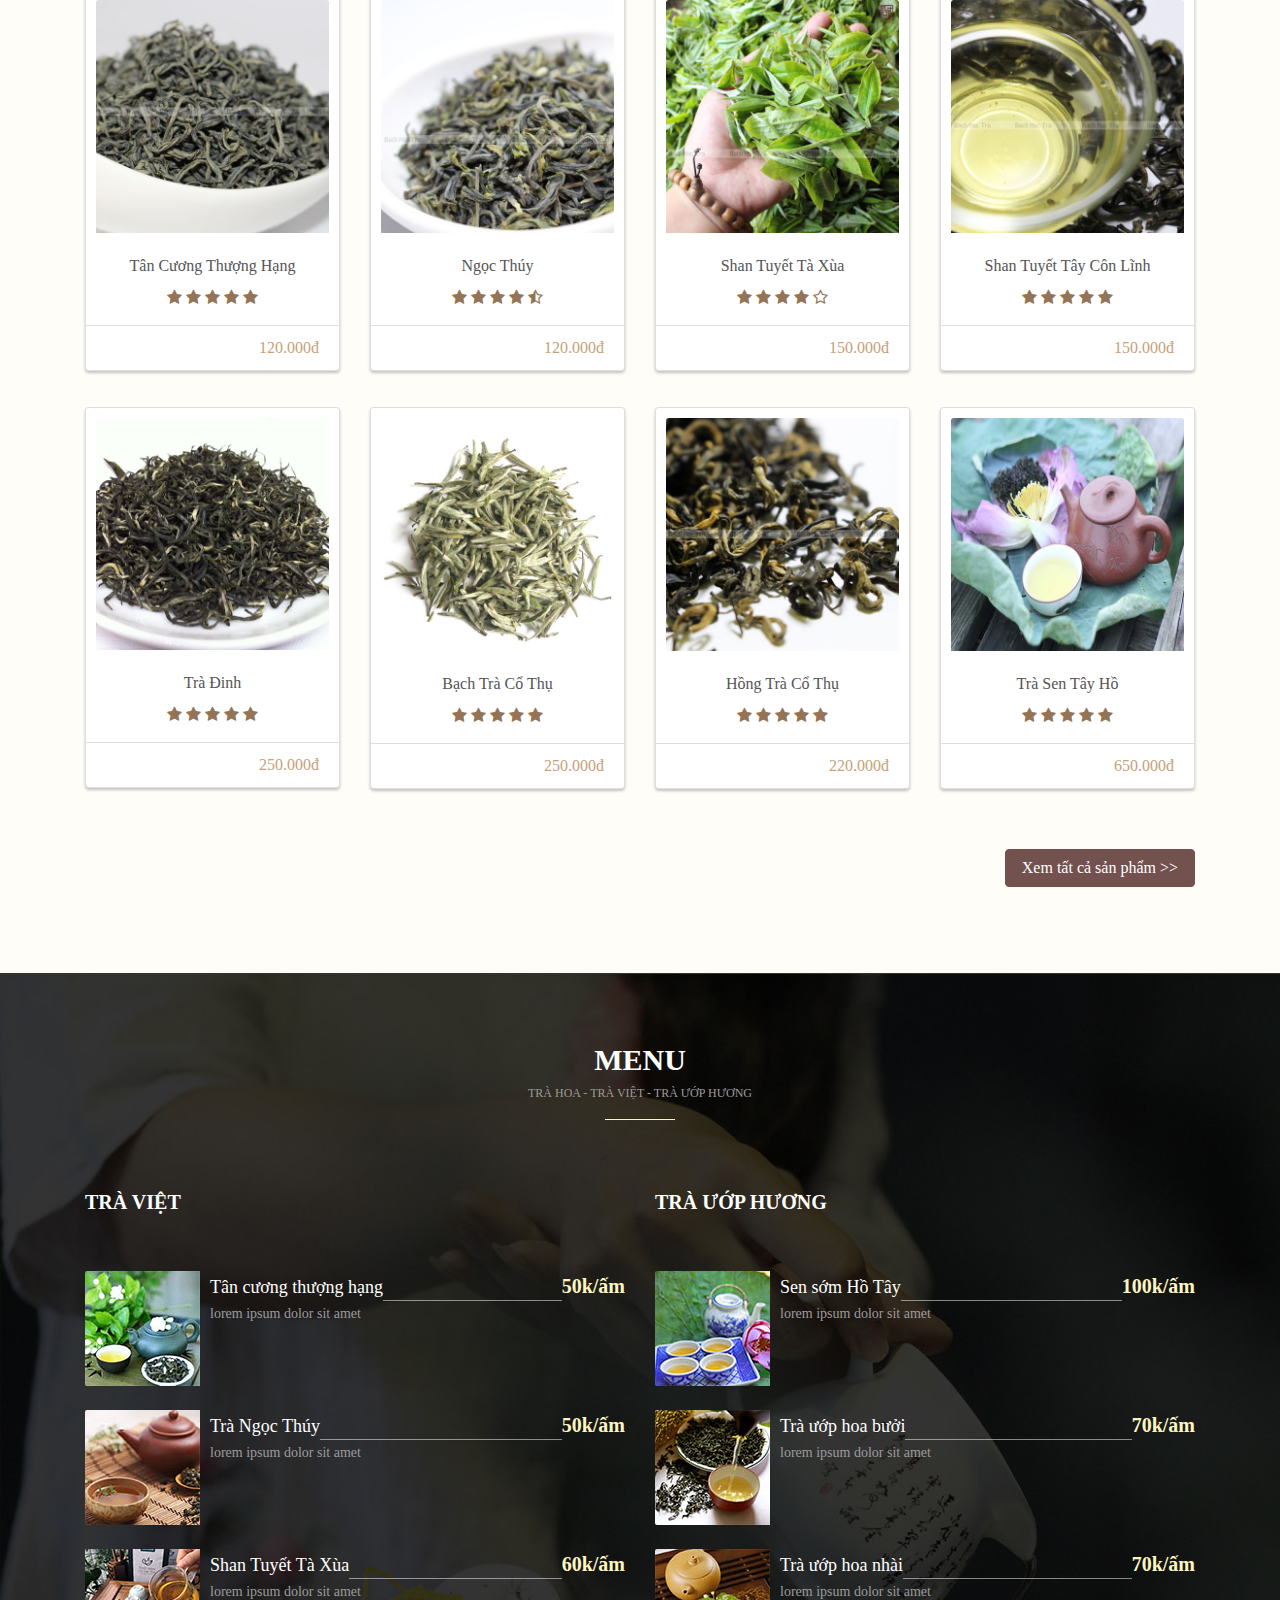
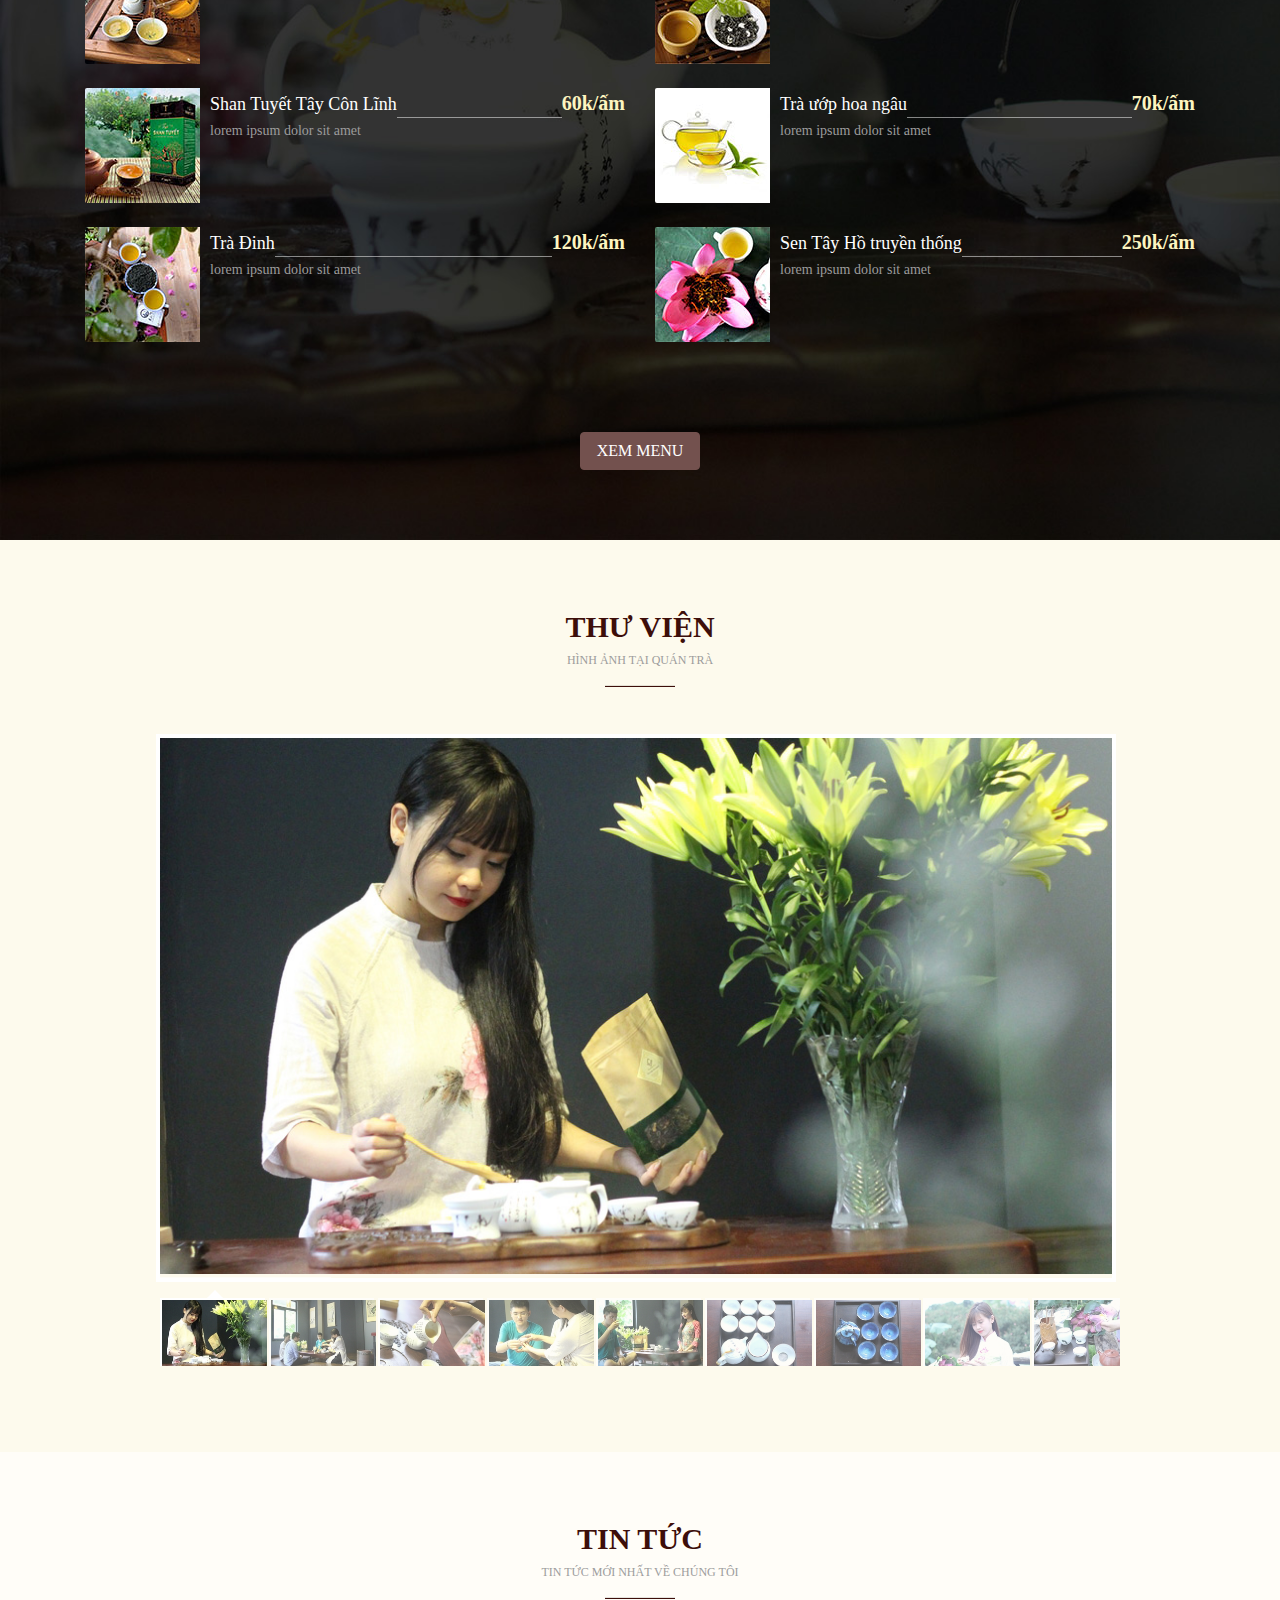
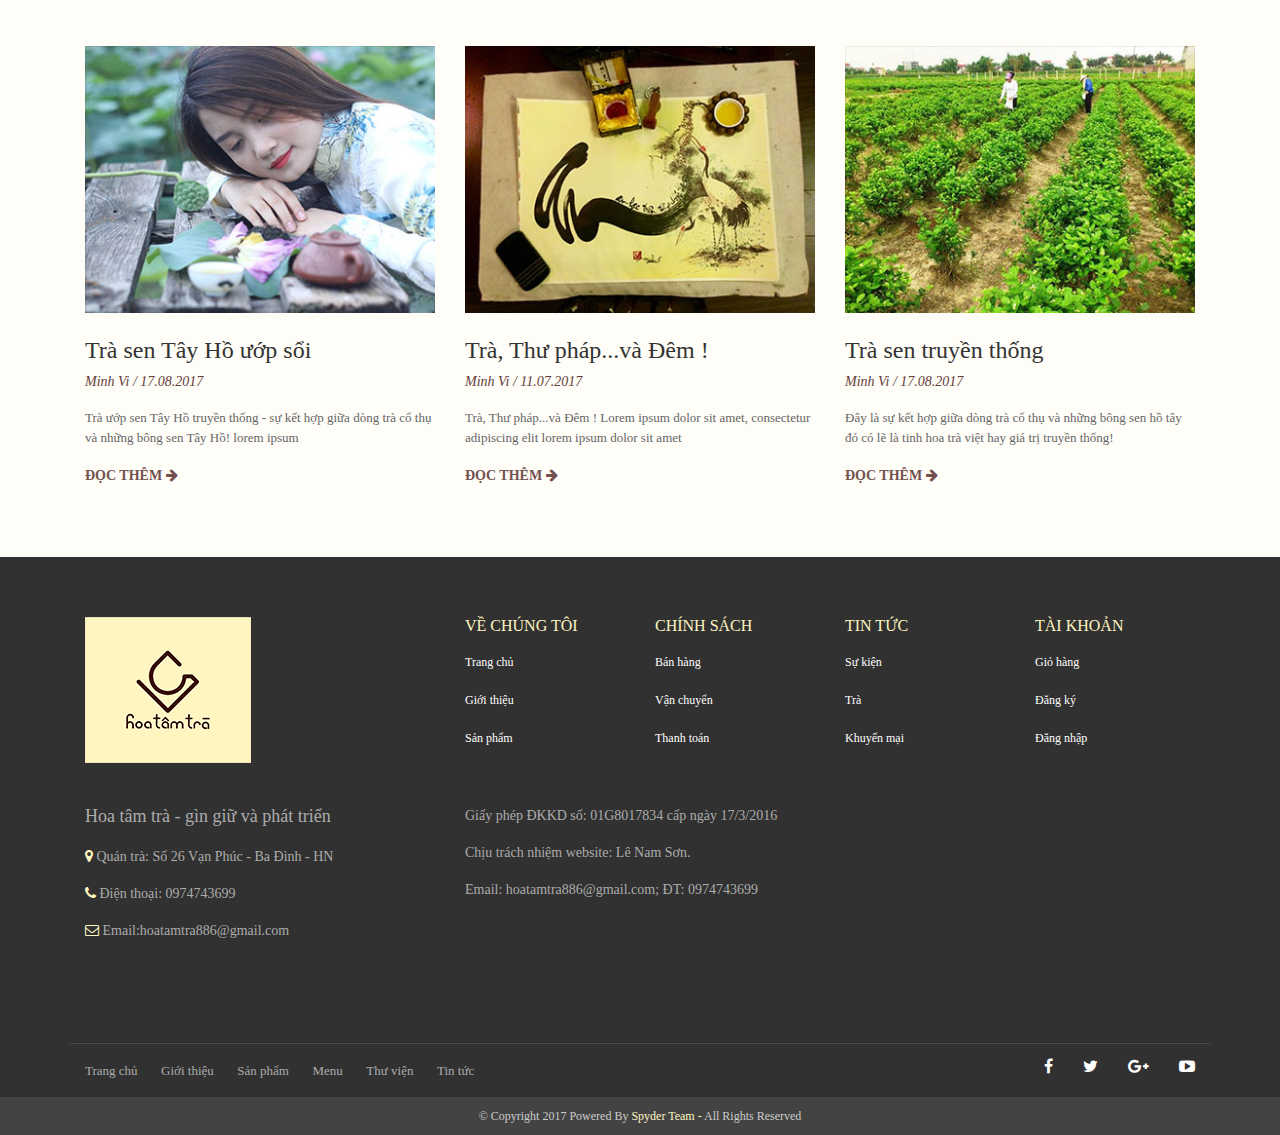
==== commit 20230611: "update" ====
--- a/index.html
+++ b/index.html
@@ -242,11 +242,11 @@
                         <div class="boanhsp">
                             <img class="card-img-top img-fluid anhsanpham" src="images/sanpham/tra-ngoc-thuy.jpg" alt="Card image cap">
                             <div class="nenden"></div>
-                            <a class="linkicon" href=""><i class="fa fa-search fa-lg iconmua1"></i></a>
+                            <a class="linkicon" href="sanpham-tra-trangocthuy.html"><i class="fa fa-search fa-lg iconmua1"></i></a>
                             <a class="linkicon" href=""><i class="fa fa-shopping-cart fa-lg iconmua2"></i></a>
                         </div>
                         <div class="card-block">
-                            <a href="" class="link-card"><h4 class="card-title den555">Ngọc Thúy</h4></a>
+                            <a href="sanpham-tra-trangocthuy.html" class="link-card"><h4 class="card-title den555">Ngọc Thúy</h4></a>
                             <div class="sao">
                             <i class="fa fa-star"></i>
                             <i class="fa fa-star"></i>
